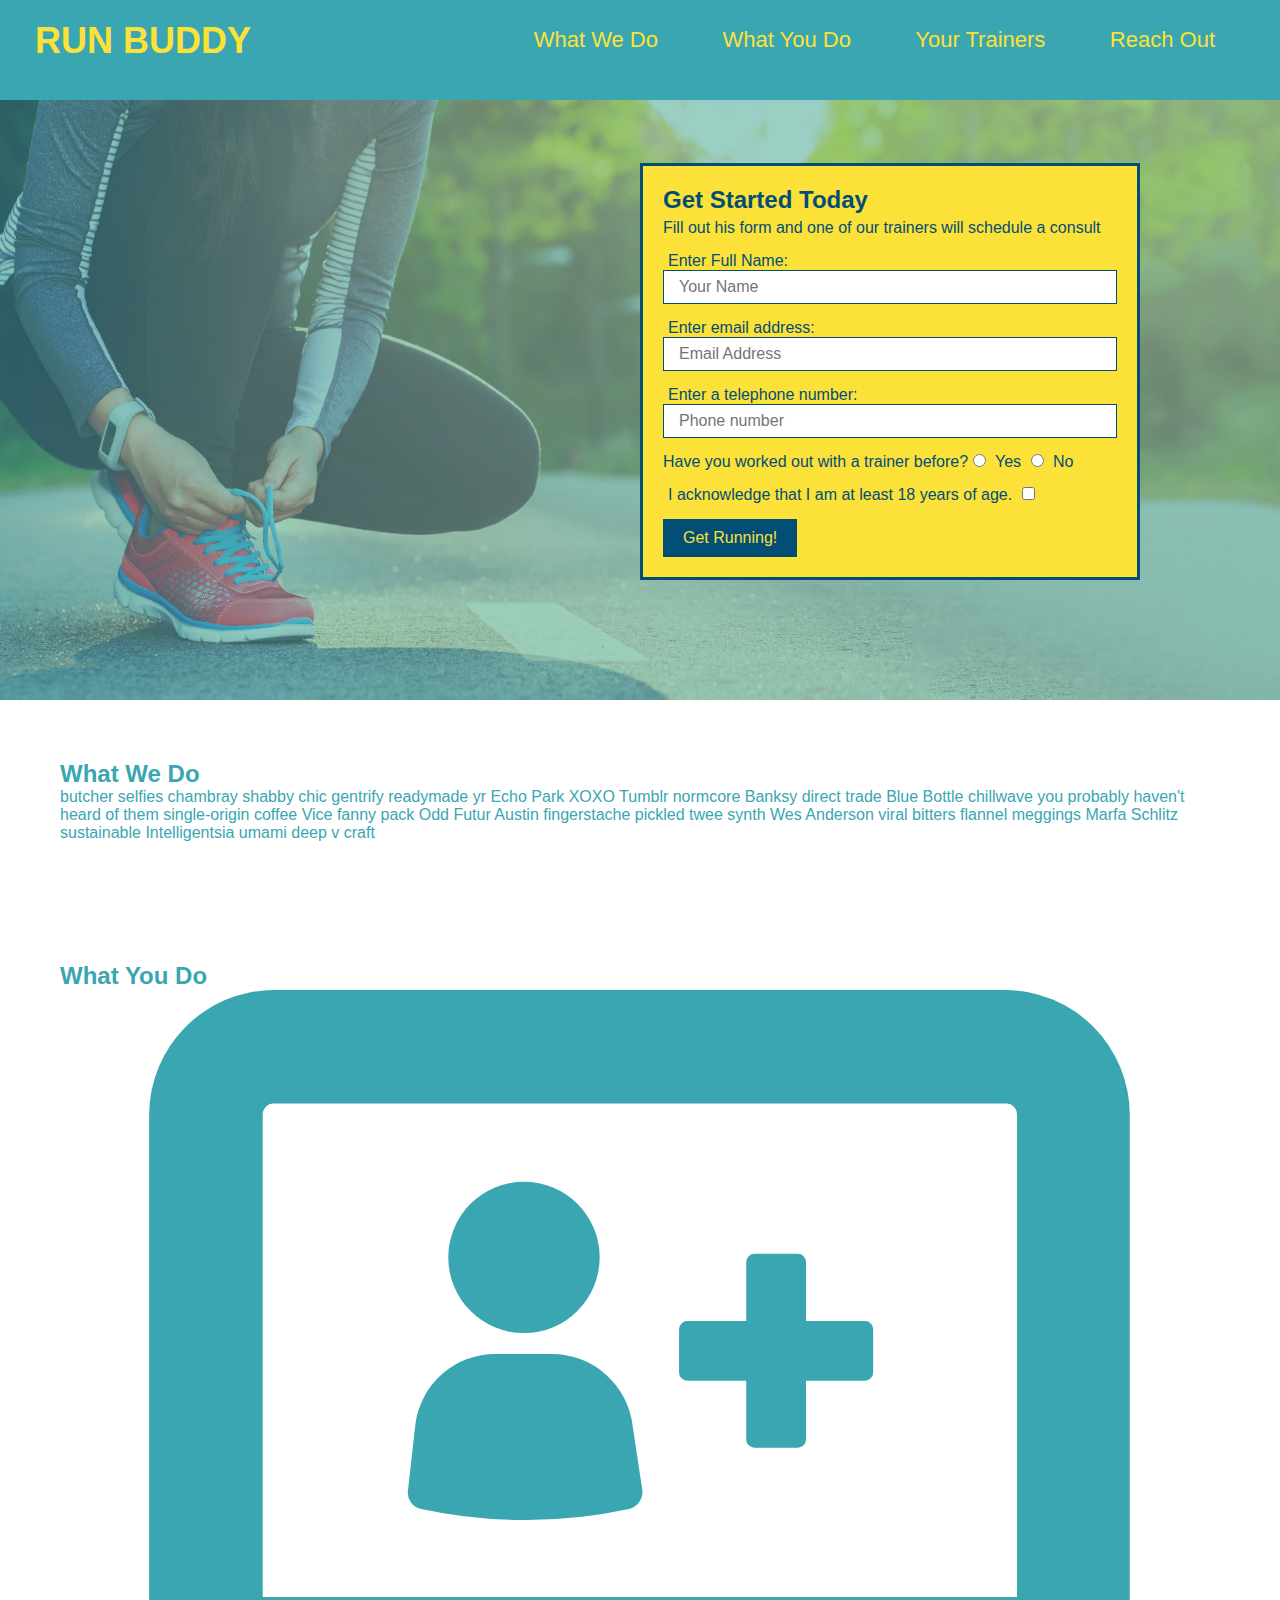
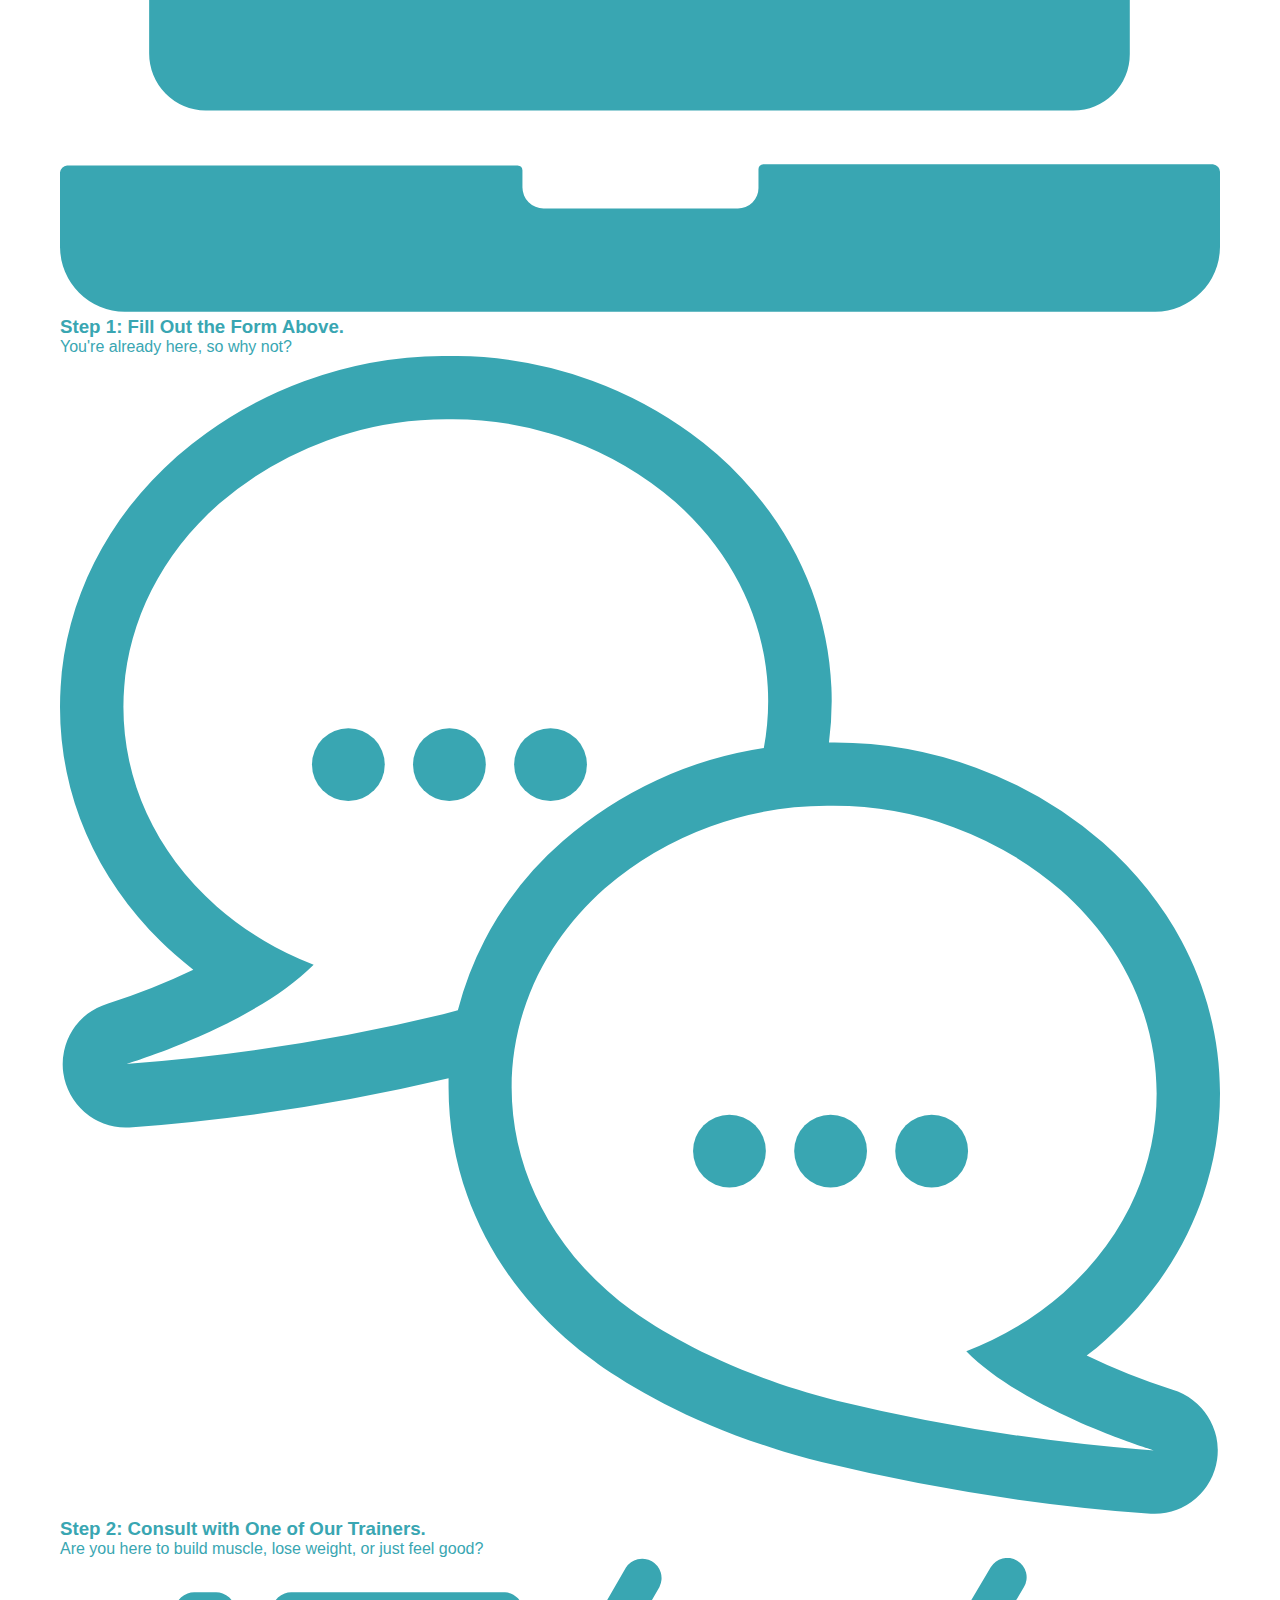
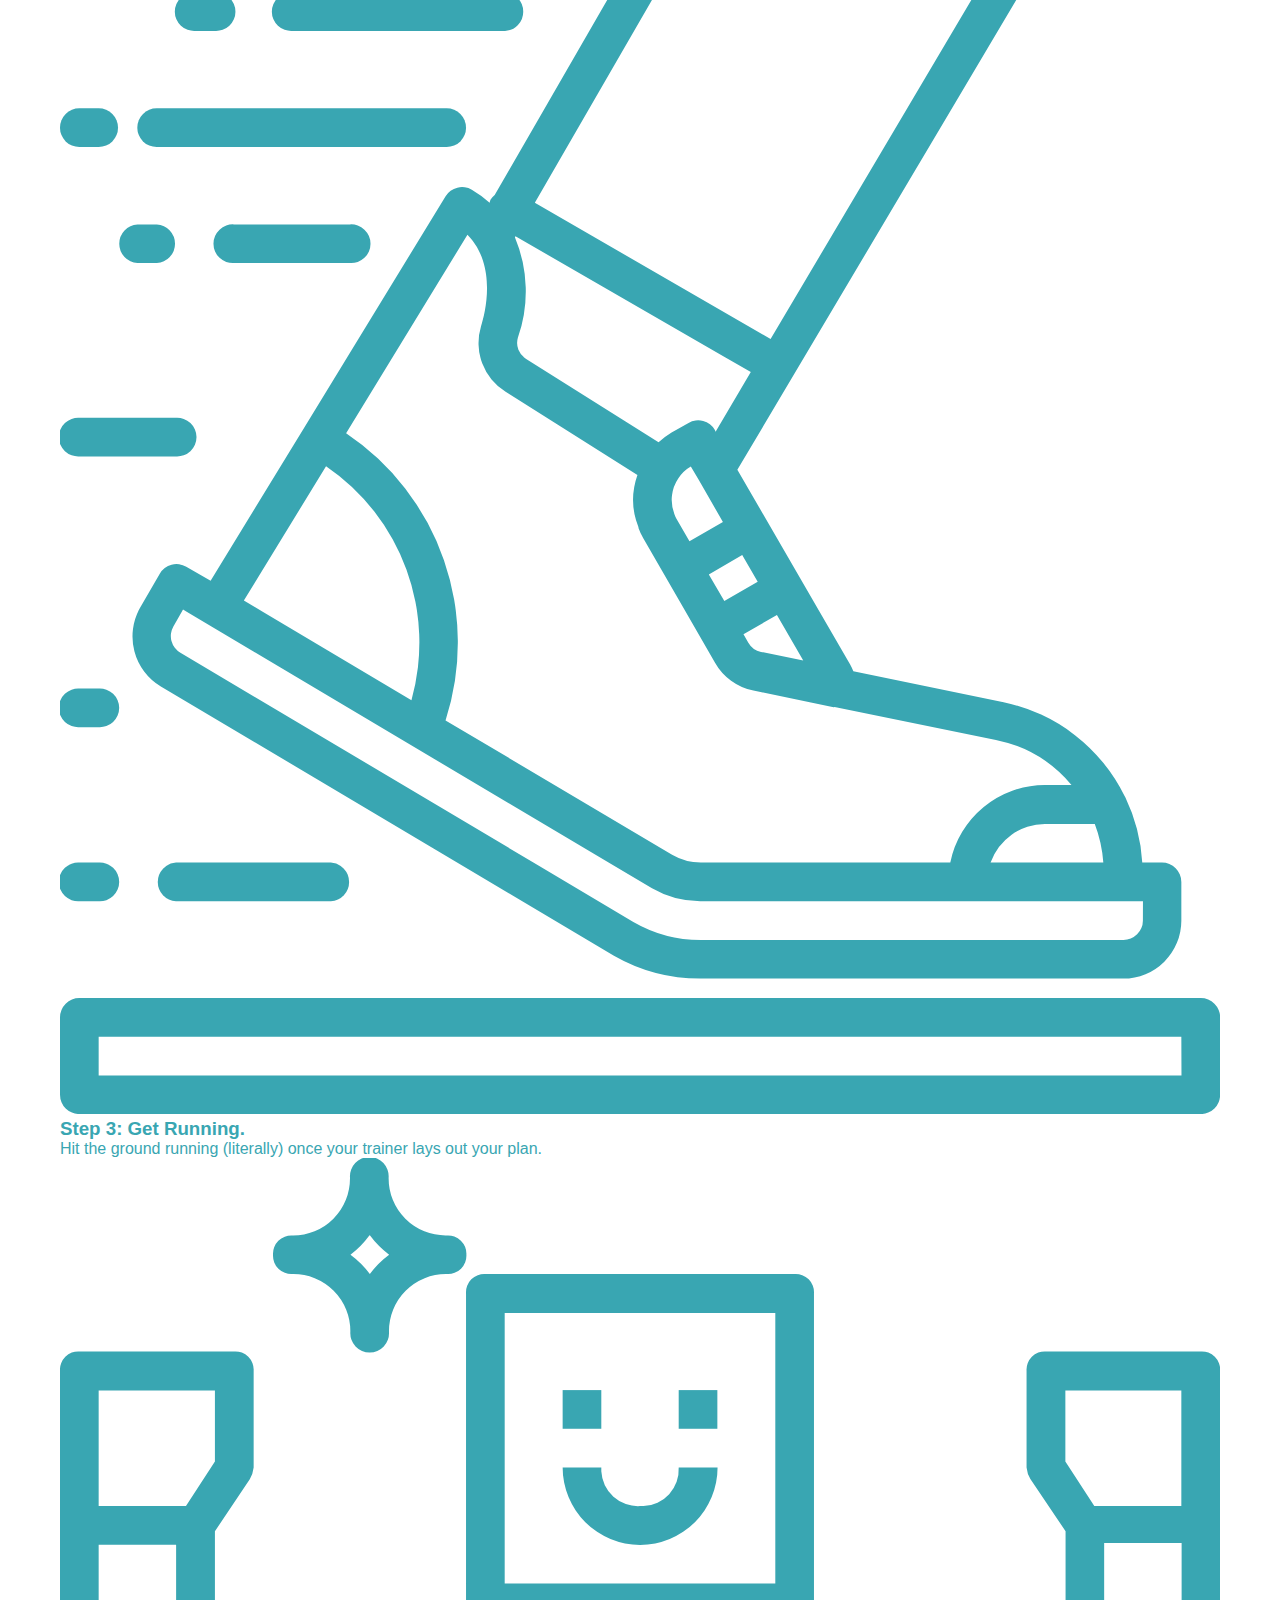
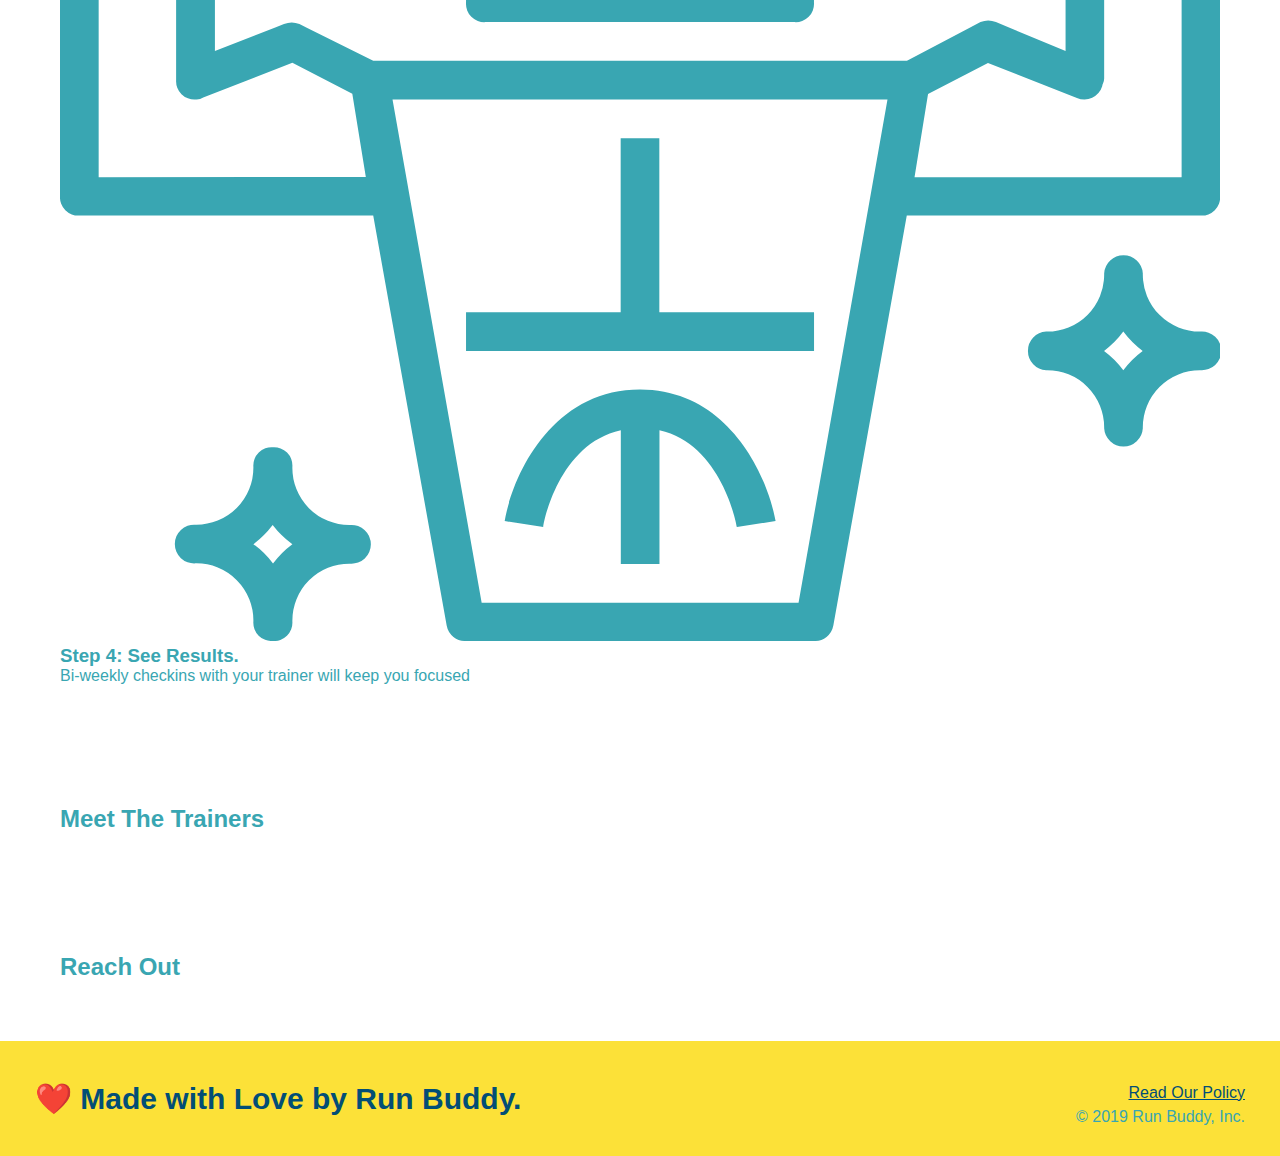
==== index.html @ 5c74bf75 "add what you do icons" ====
<!DOCTYPE html>
<html lang="en">
    <head>
        <link rel="stylesheet" href="./assets1/css/style.css"/>
        <meta charset="UTF-8"/>
        <title>Run Buddy</title>
    </head>
        <!--navigation-->
        <header>
        <h1>RUN BUDDY</h1>

        <nav>
            <!-- Unordered list element -->
        <ul>
                <!-- List item element-->
            <li>
                <!--Anchor element-->
                <a href="#what-we-do">What We Do</a>
            </li>
            
            <li>
                <a href="#what-you-do">What You Do</a>
            </li>
            
            <li>
                <a href="#your-trainers">Your Trainers</a>
            </li>
            
            <li>
                <a href="#reach-out">Reach Out</a>
            </li>
         </ul>   
        </nav>

        What we do what you do do your trainers reach out 
        </header>
        <!--hero/jumbotron-->

        <section class="hero">
            <div class="hero-form">
                <h3>Get Started Today</h3>
                <p>Fill out his form and one of our trainers will schedule a consult</p>
                <!-- Add form Element-->
                <form>
                    <label for="name">Enter Full Name:</label>
                    <input type="text" placeholder="Your Name" name="name" id="name" class= "form-input"/>
                    <label for="email">Enter email address:</label>
                    <input type="email" placeholder="Email Address" name="Email" id="email" class= "form-input" />
                    <label for="phone"> Enter a telephone number:</label>
                    <input type="tel" placeholder="Phone number" name="phone" id="phone" class= "form-input" />
                    <p>
                        Have you worked out with a trainer before?
                        <input type="radio" name="trainer-confirm" id="trainer-yes" />
                        <label for="trainer-yes">Yes</label>
                        <input type="radio" name="trainer-confirm" id="trainer-no" />
                        <label for="trainer-no">No</label>
                    </p>
                    <p>
                        <label for="checkbox" >
                            I acknowledge that I am at least 18 years of age.
                        </label>
                        <input type="checkbox" name="age-confirm" id="checkbox" />
                    </p>
                    <button type="submit">
                        Get Running!
                    </button>
                </form>
            </div>
        </section>
        <!-- end hero -->
        
        <!--"what we do" section-->
        <section id="what-we-do">
            <h2>What We Do</h2>
            <p>
                butcher selfies chambray shabby chic gentrify readymade yr Echo Park XOXO Tumblr normcore Banksy direct trade Blue Bottle chillwave you probably haven't heard of them single-origin coffee Vice fanny pack Odd Futur Austin fingerstache pickled twee synth Wes Anderson viral bitters flannel meggings Marfa Schlitz sustainable Intelligentsia umami deep v craft
            </p>
        </section>

        <!--"what you do" section-->
        <section id="what-you-do">
            <h2>What You Do</h2>

            <div>
                <!-- insert this img element-->
                <img src="./assets1/images/step-1.svg" alt="" />
                <h3>Step 1: Fill Out the Form Above.</h3>
                <p>You're already here, so why not?</p>
            </div>

            <div>
                <img src="./assets1/images/step-2.svg" alt=""/>
                <h3>Step 2: Consult with One of Our Trainers.</h3>
                <p>Are you here to build muscle, lose weight, or just feel good?</p>
            </div>

            <div>
                <img src="./assets1/images/step-3.svg" alt=""/>
                <h3>Step 3: Get Running.</h3>
                <p>Hit the ground running (literally) once your trainer lays out your plan.</p>
            </div>

            <div>
                <img src="./assets1/images/step-4.svg" alt=""/>
                <h3>Step 4: See Results.</h3>
                <p>Bi-weekly checkins with your trainer will keep you focused</p>
            </div>
        </section>

        <!--"meet the trainers" section-->
        <section id="meet-the-trainers">
            <h2>Meet The Trainers</h2>
        </section>

        <!--"reach out" section-->
        <section id="reach-out">
            <h2>Reach Out</h2>
        </section>
        
     <footer>
        <h2> ❤️ Made with Love by Run Buddy.</h2>
        <div>
            <a href="#">Read Our Policy</a><br />
            &copy; 2019 Run Buddy, Inc.
        </div>
    </footer>
</html>
---- assets1/css/style.css ----
* {
    margin: 0;
    padding: 0;
    box-sizing: border-box;
}


body {
    color: #39a6b2;
    font-family: Helvetica, arial, sans-serif;
}
header {
    padding: 20px 35px;
    background-color: #39a6b2;
}
header h1 {
    font-weight: bold;
    font-size: 36px;
    color: #fce138;
    margin: 0;
    display: inline;
}

header a { 
    text-decoration: none;
    color: #fce138;
}

header nav {
    float: right;
    margin: 7px 0;
}

header nav ul li {
    display: inline;
}

header nav ul li a {
    margin: 0 30px;
    font-weight: lighter;
    font-size: 22px;
}

footer {
    background: #fce138;
    width: 100%;
    padding: 40px 35px;
}

footer h2 {
    display: inline;
    color: #024e76;
    font-size: 30px;
    margin: 0;
}

footer div {
    float: right;
    line-height: 1.5;
    text-align: right;
}

footer a { 
    color: #024e76;
}

section {
    padding: 60px;
}

/*Hero Style Start*/
.hero {
    background-image: url("../images/hero-bg.jpeg");
    height: 600px;
    background-size: cover;
    background-position: center;
    position: relative;
}
/*Hero Style End*/
.hero-form {
    background-color: #fce138;
    padding: 20px;
    width: 500px;
    color: #024e76;
    border-style: solid;
    border-width: 3px;
    border-color: #024e76;
    border: solid 3px #024e76;
    position: absolute;
    bottom: 120px;
    right: 140px;
}
.hero-form h3 {
    font-size: 24px;
    margin: 0;
}

.hero-form p {
    margin: 5px 0 15px 0;
}

.form-input {
    border: 1px solid #024e76;
    display: block;
    padding: 7px 15px;
    font-size: 16px;
    color: #024e76;
    width: 100%;
    margin-bottom: 15px;
}
.hero-form label {
    margin: 0 5px;
}

.hero button{
    color: #fce138;
    background-color: #024e76;
    border: none;
    padding: 10px 20px;
    font-size: 16px;
}
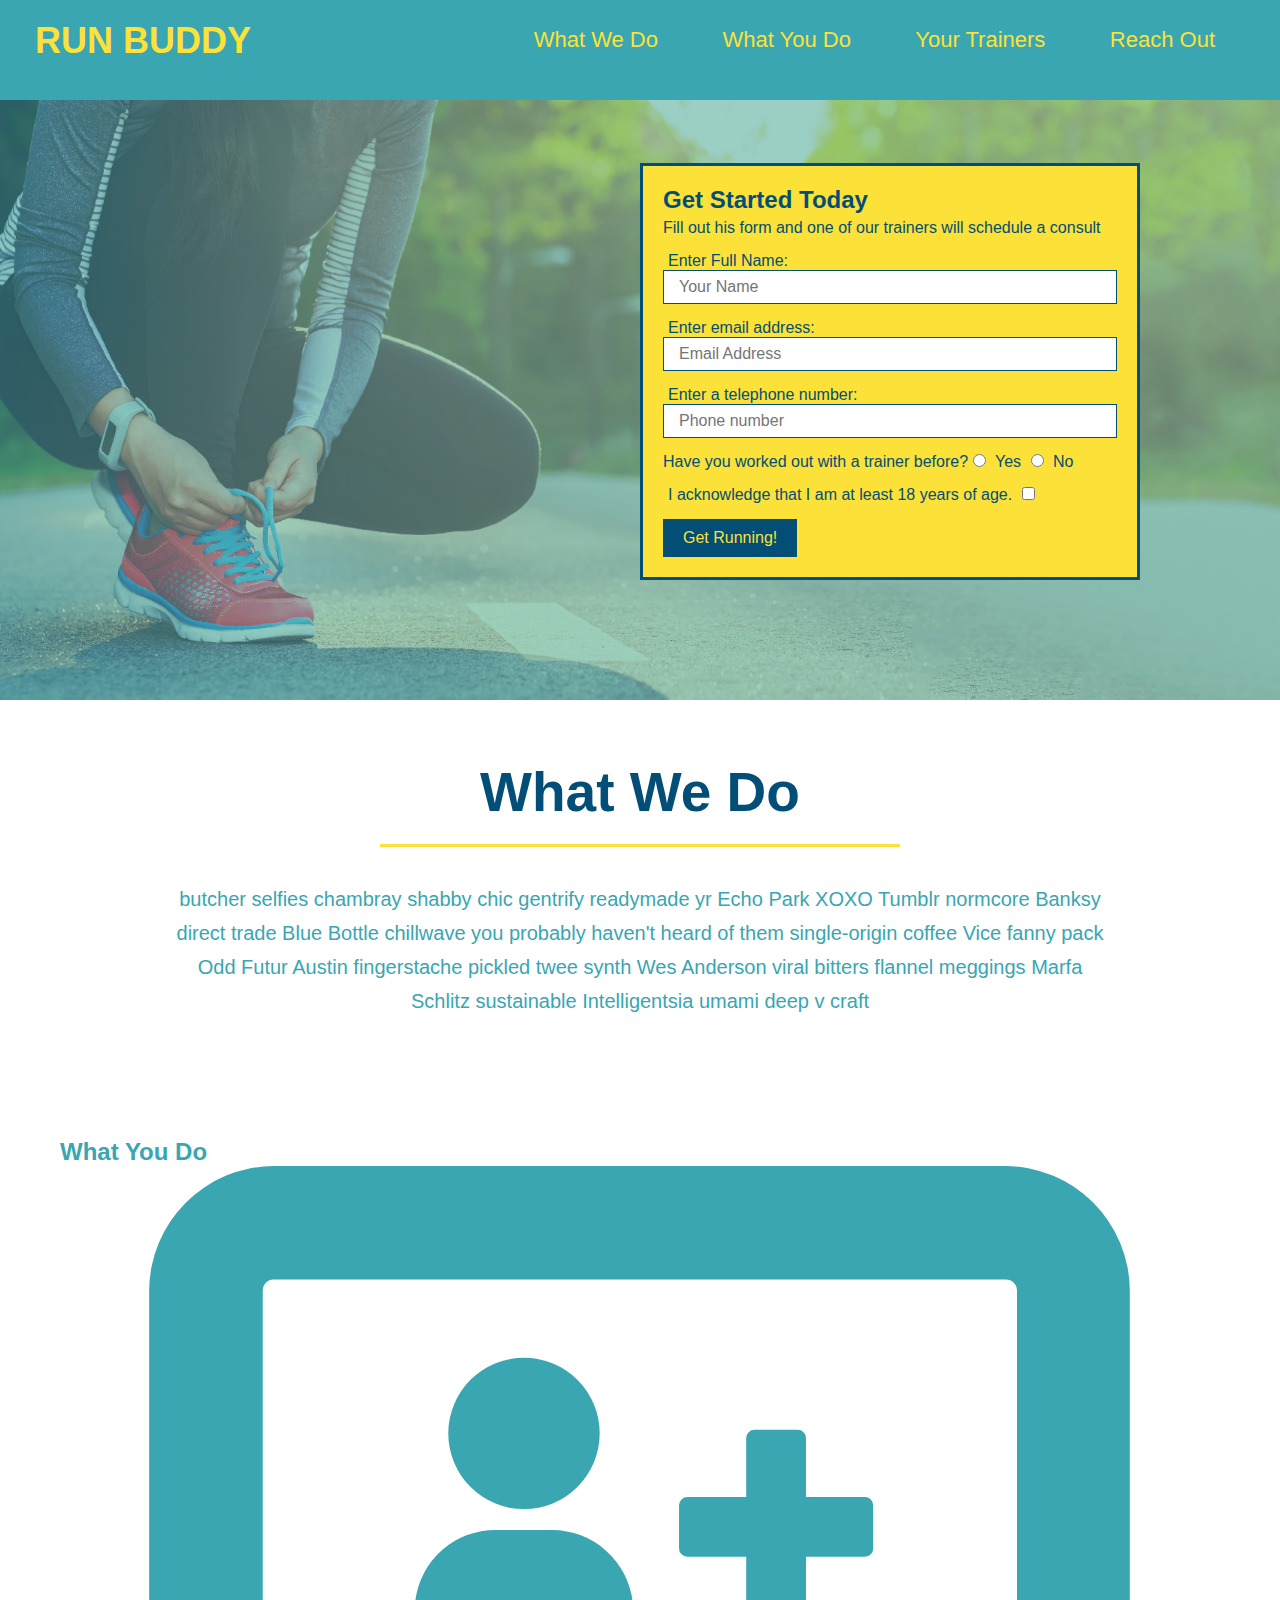
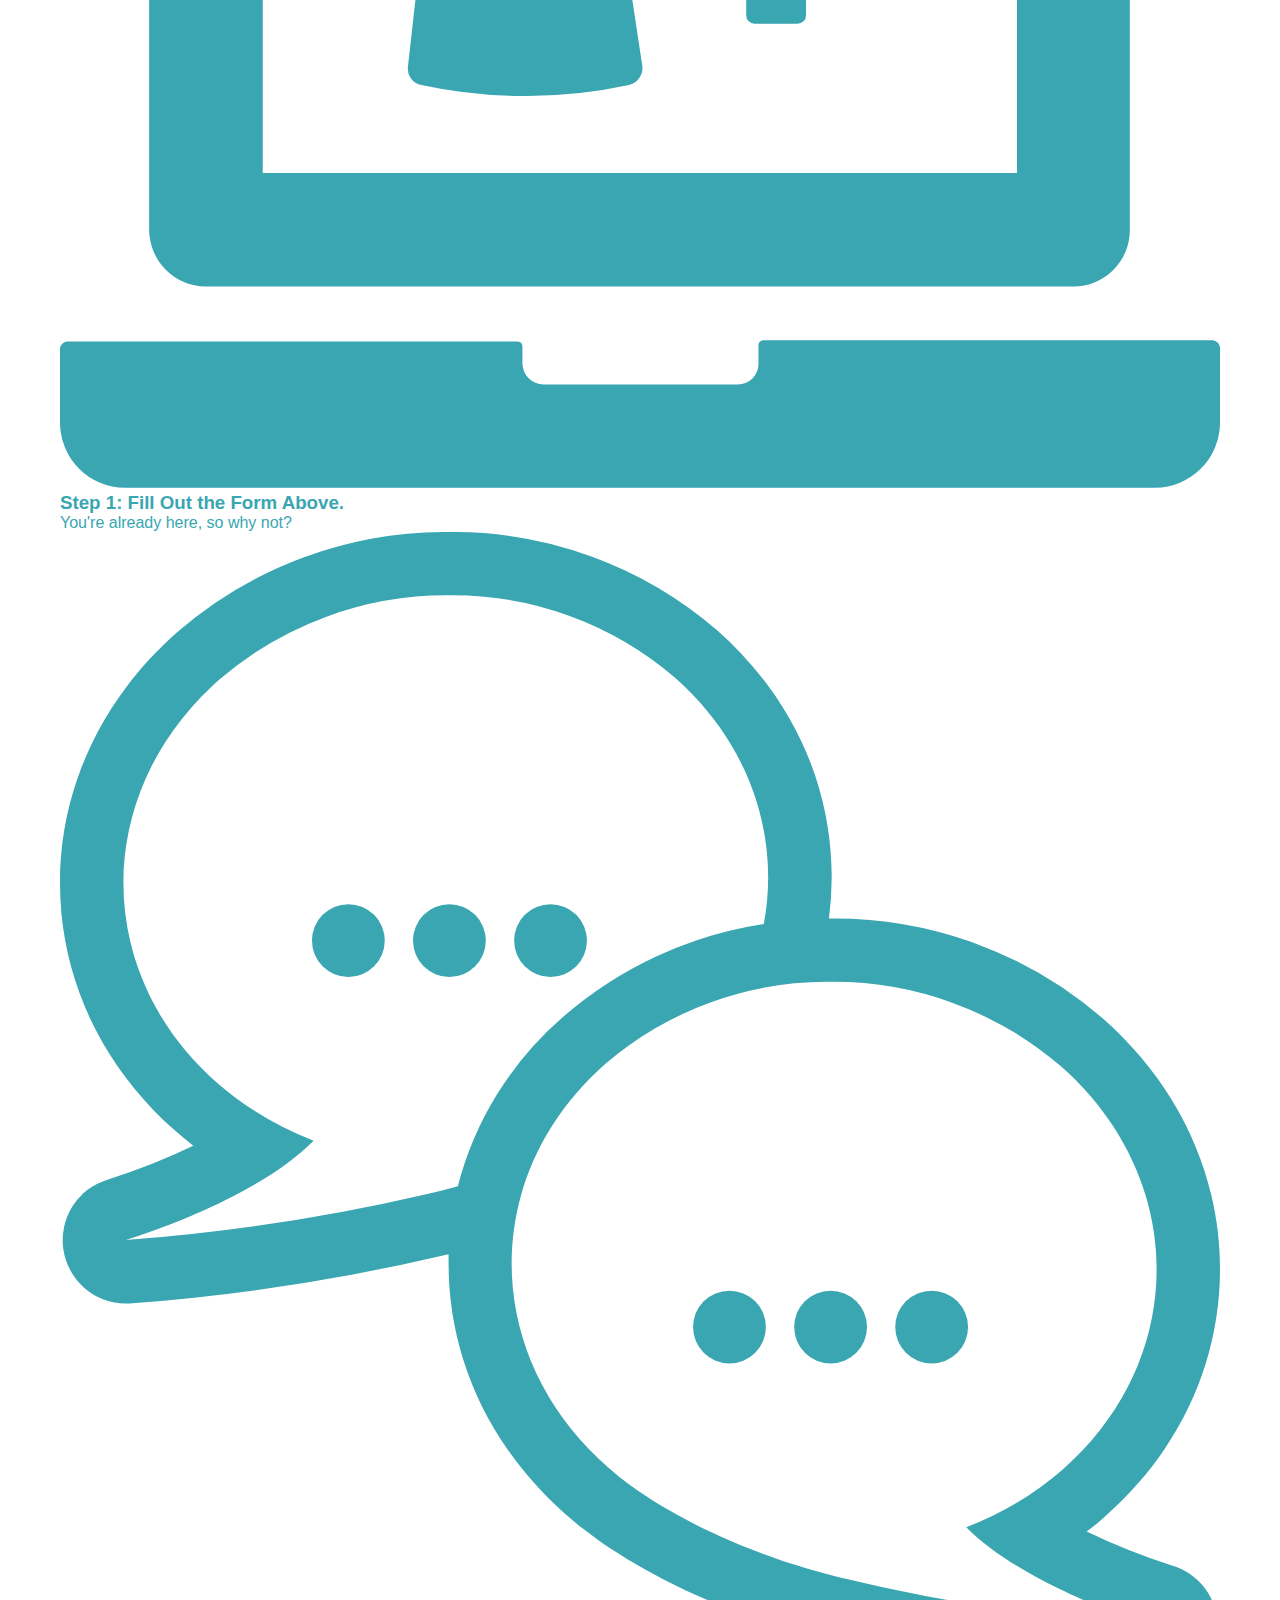
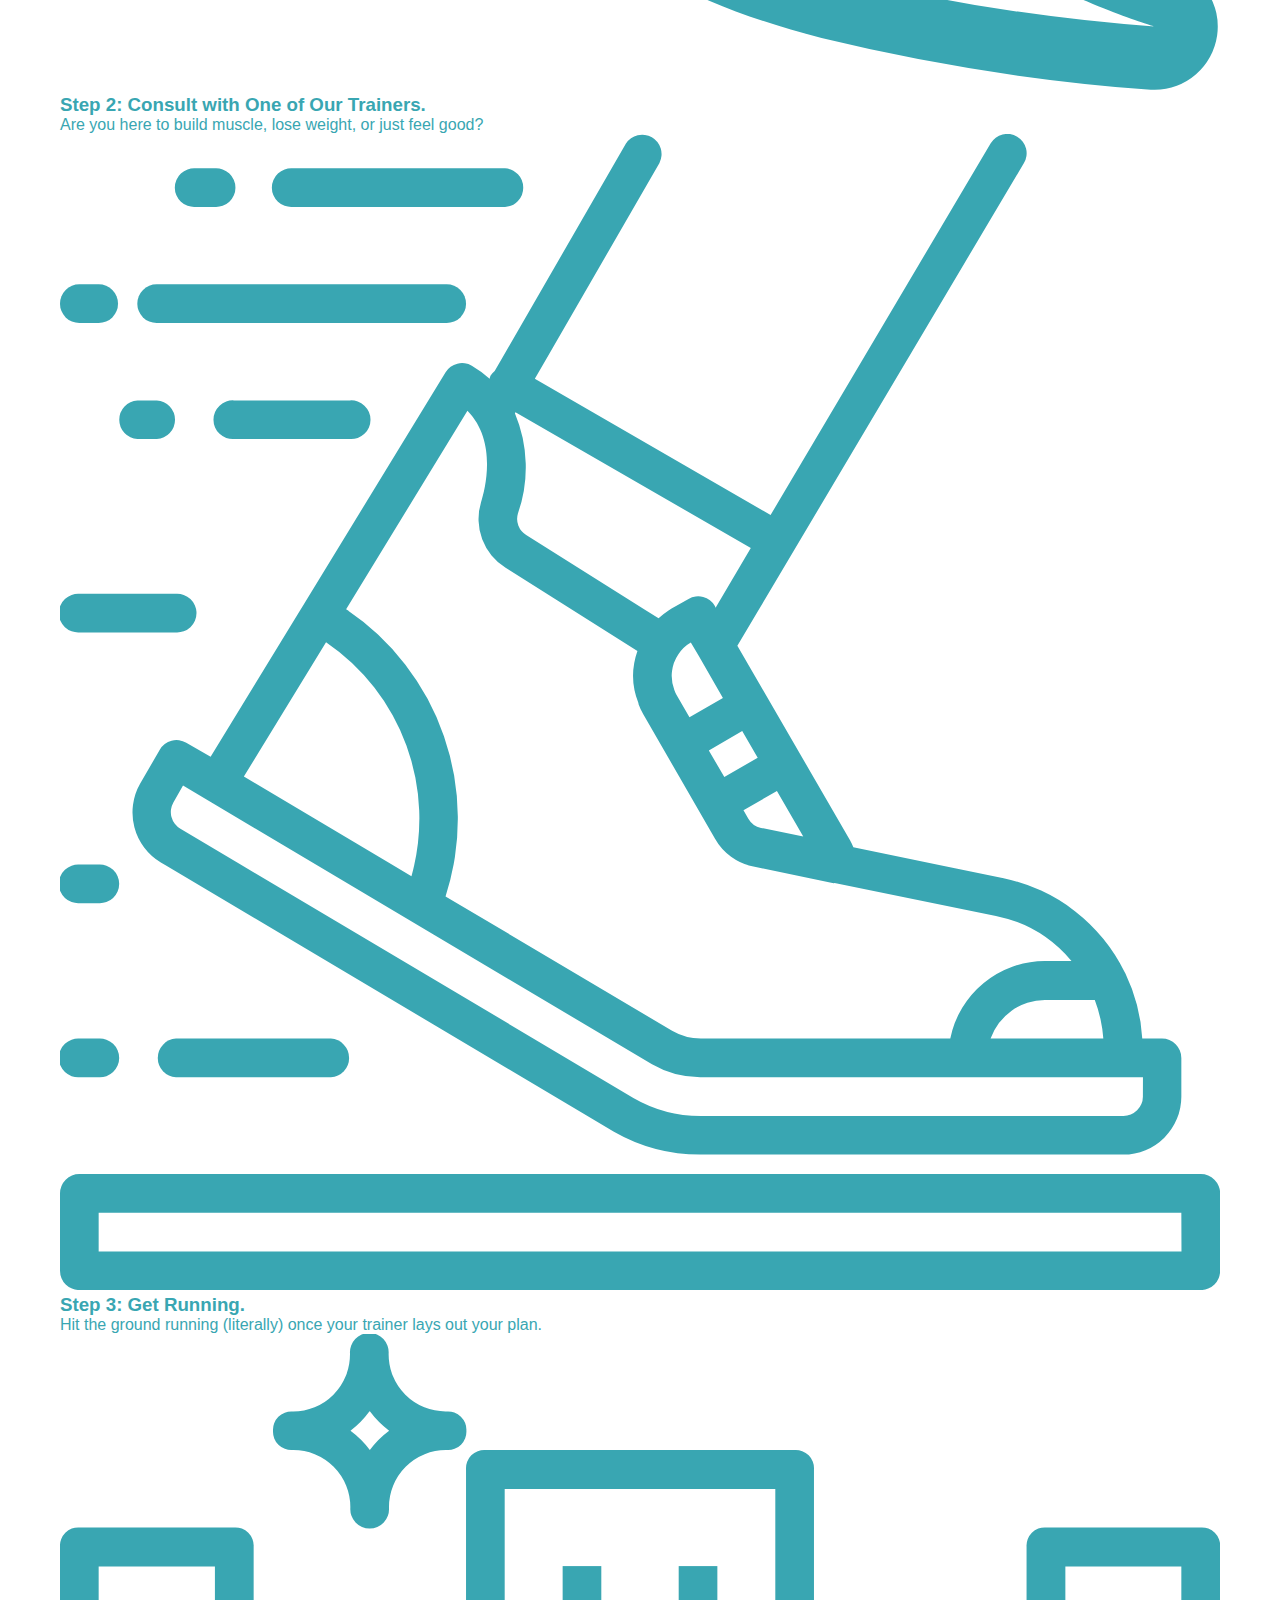
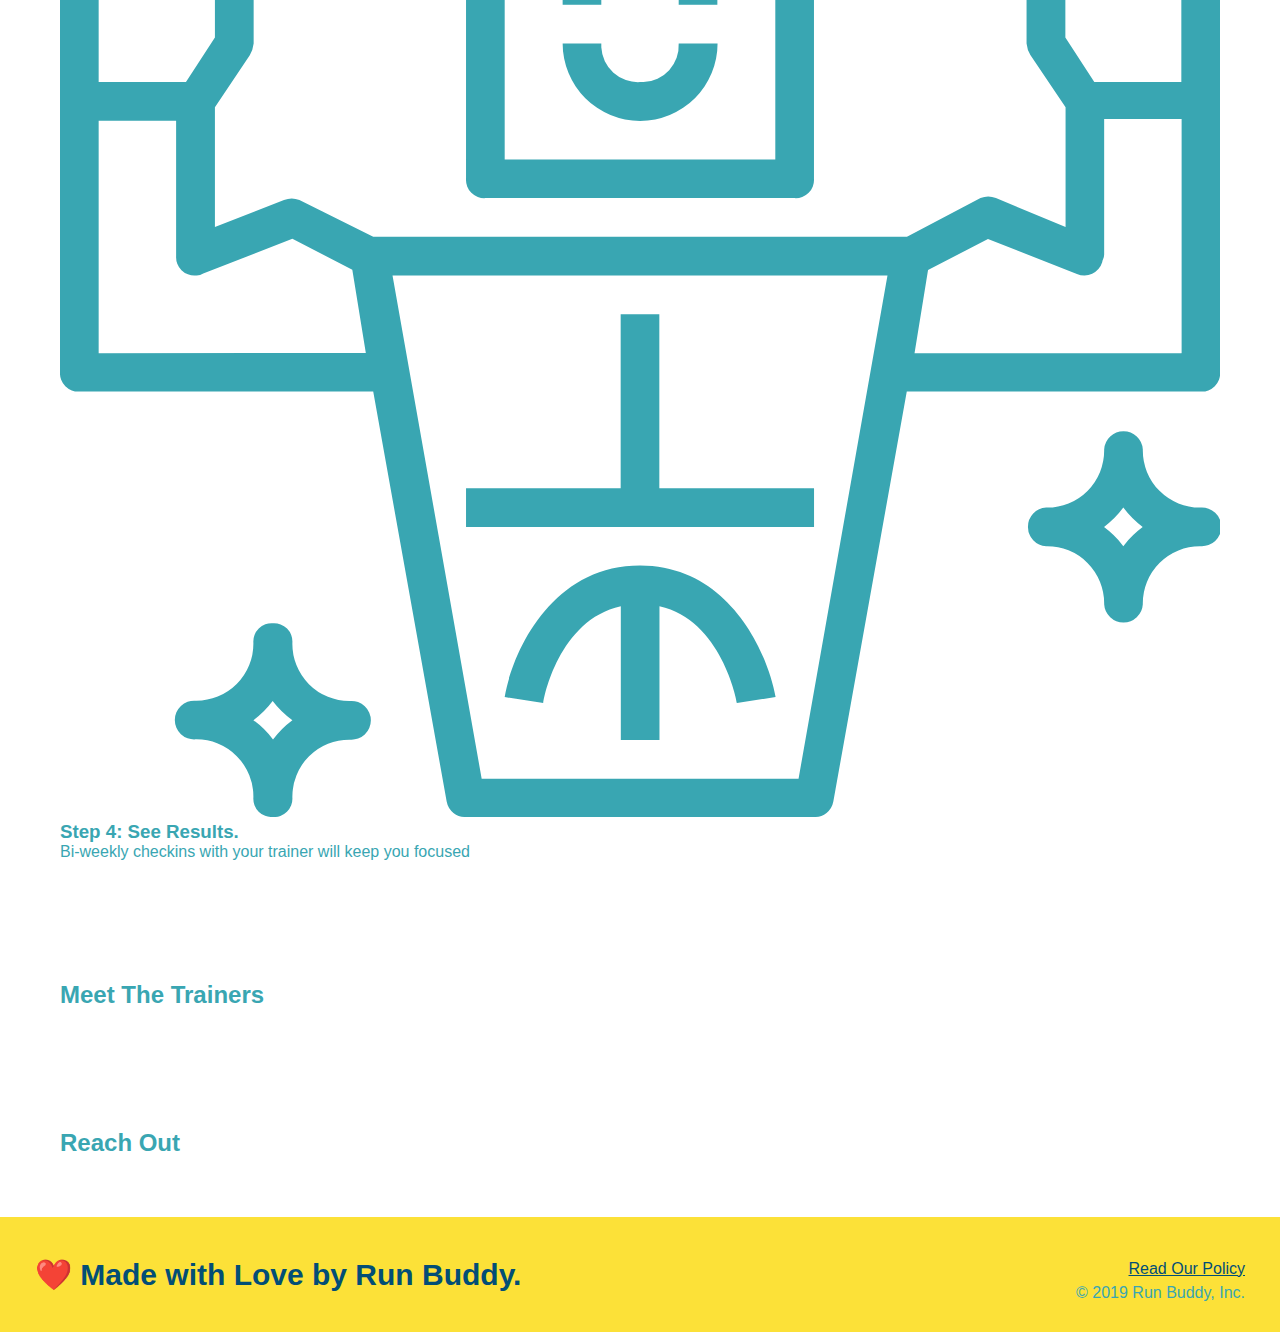
==== commit dc8fd886: "style what we do section" ====
--- a/index.html
+++ b/index.html
@@ -70,7 +70,7 @@
         <!-- end hero -->
         
         <!--"what we do" section-->
-        <section id="what-we-do">
+        <section id="what-we-do" class="intro">
             <h2>What We Do</h2>
             <p>
                 butcher selfies chambray shabby chic gentrify readymade yr Echo Park XOXO Tumblr normcore Banksy direct trade Blue Bottle chillwave you probably haven't heard of them single-origin coffee Vice fanny pack Odd Futur Austin fingerstache pickled twee synth Wes Anderson viral bitters flannel meggings Marfa Schlitz sustainable Intelligentsia umami deep v craft
--- a/assets1/css/style.css
+++ b/assets1/css/style.css
@@ -118,4 +118,24 @@
     border: none;
     padding: 10px 20px;
     font-size: 16px;
+}
+.intro {
+    text-align: center;
+}
+.intro h2 {
+    font-size: 55px;
+    color: #024e76;
+    margin-bottom: 35px;
+    padding: 0 100px 20px 100px;
+    border-bottom: 3px solid;
+    border-color: #fce138;
+    /* add this alongside your other declarations */
+    display: inline-block;
+}
+.intro p {
+    line-height: 1.7;
+    color: #39a6b2;
+    width: 80%;
+    font-size: 20px;
+    margin: 0 auto;
 }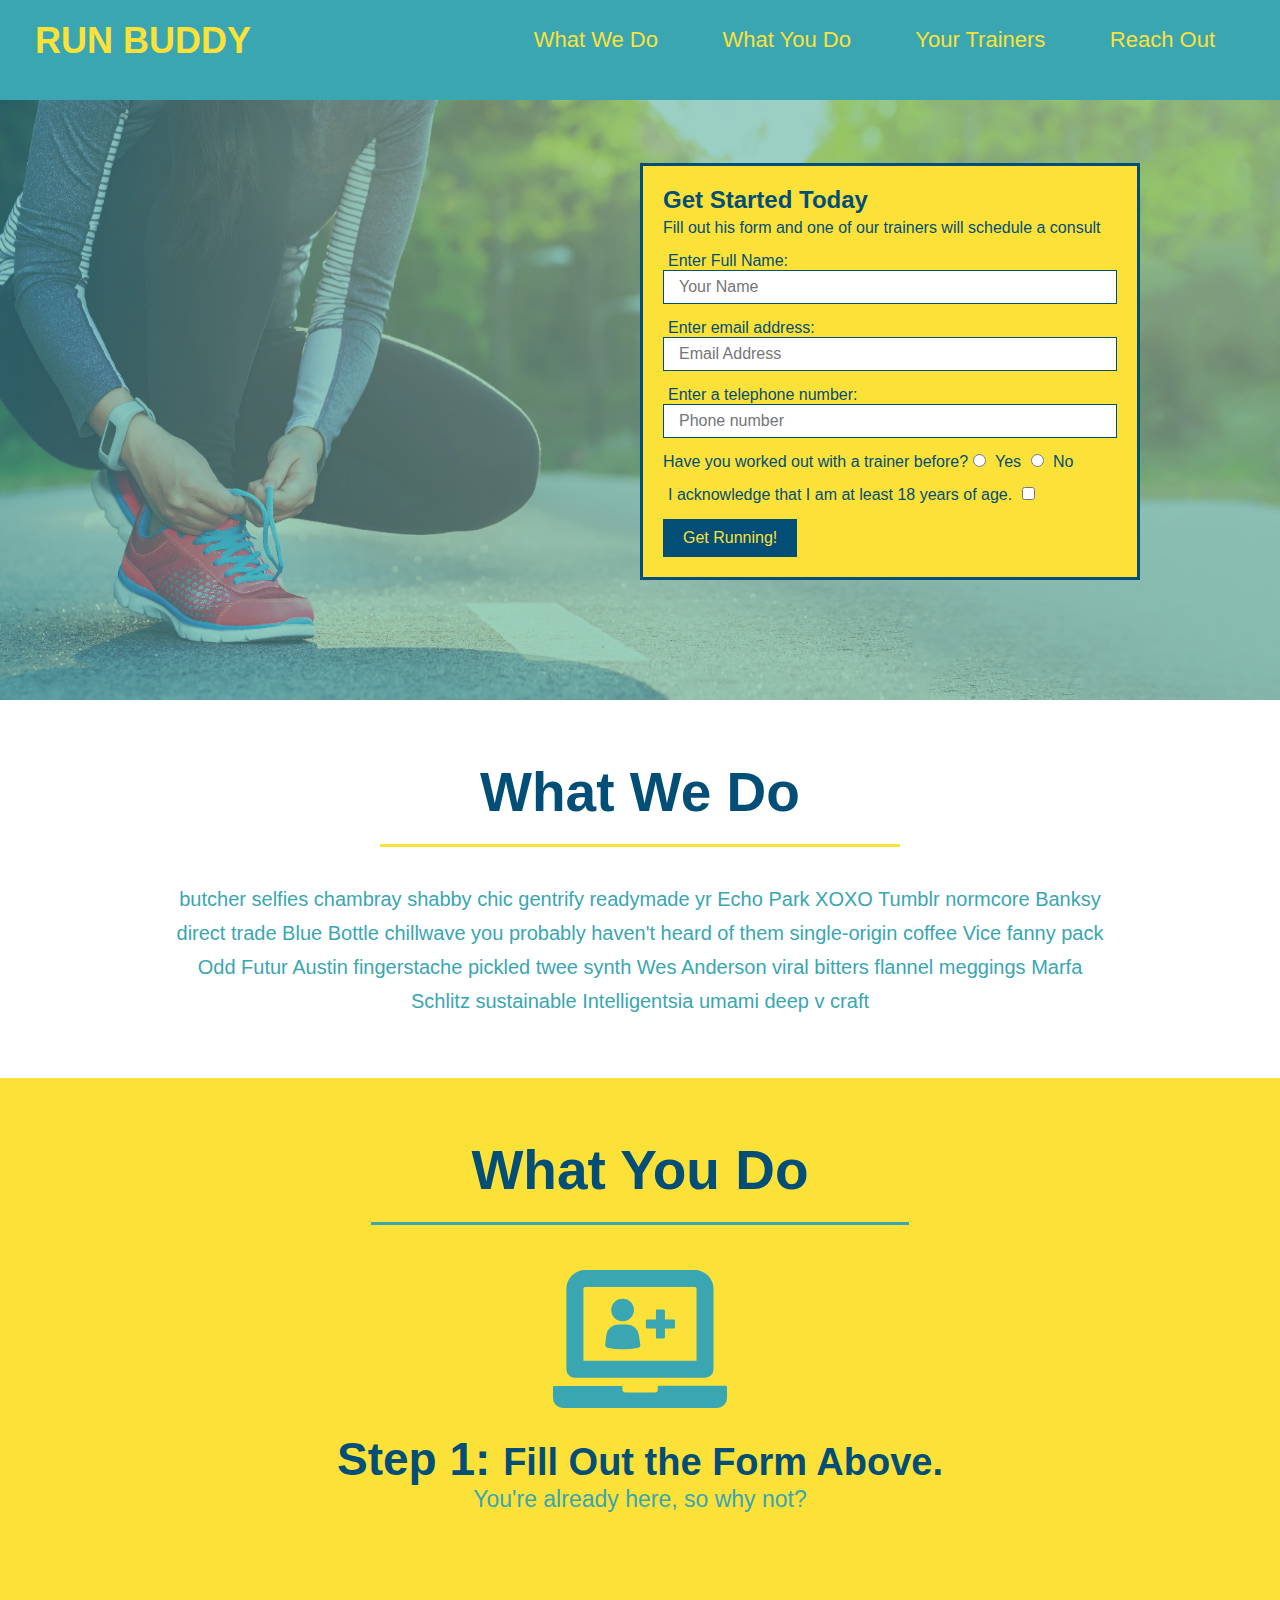
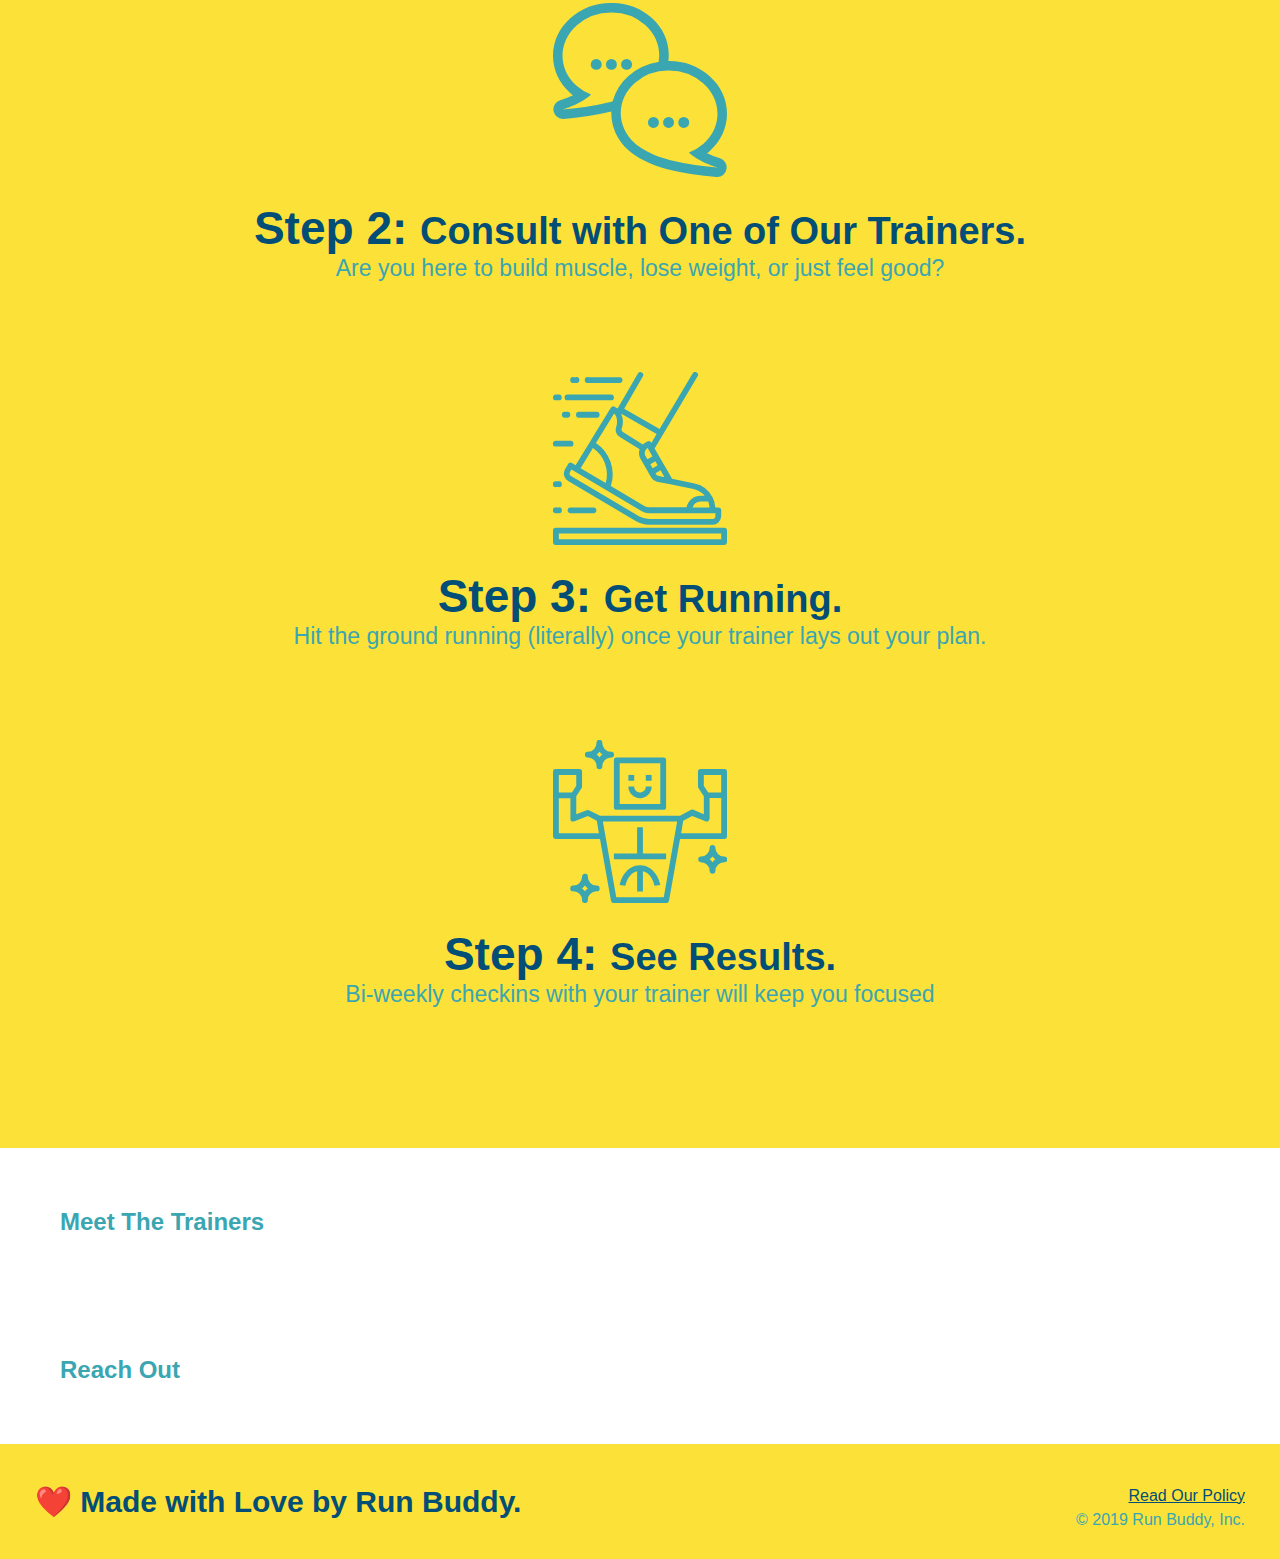
==== commit e41e2d51: "style what you do section" ====
--- a/index.html
+++ b/index.html
@@ -71,38 +71,38 @@
         
         <!--"what we do" section-->
         <section id="what-we-do" class="intro">
-            <h2>What We Do</h2>
+            <h2 class="section-title primary-border">What We Do</h2>
             <p>
                 butcher selfies chambray shabby chic gentrify readymade yr Echo Park XOXO Tumblr normcore Banksy direct trade Blue Bottle chillwave you probably haven't heard of them single-origin coffee Vice fanny pack Odd Futur Austin fingerstache pickled twee synth Wes Anderson viral bitters flannel meggings Marfa Schlitz sustainable Intelligentsia umami deep v craft
             </p>
         </section>
 
         <!--"what you do" section-->
-        <section id="what-you-do">
-            <h2>What You Do</h2>
+        <section id="what-you-do" class="steps">
+            <h2 class="section-title secondary-border">What You Do</h2>
 
             <div>
                 <!-- insert this img element-->
                 <img src="./assets1/images/step-1.svg" alt="" />
-                <h3>Step 1: Fill Out the Form Above.</h3>
+                <h3>Step 1: <span>Fill Out the Form Above.</span> </h3>
                 <p>You're already here, so why not?</p>
             </div>
 
             <div>
                 <img src="./assets1/images/step-2.svg" alt=""/>
-                <h3>Step 2: Consult with One of Our Trainers.</h3>
+                <h3>Step 2: <span>Consult with One of Our Trainers.</span></h3>
                 <p>Are you here to build muscle, lose weight, or just feel good?</p>
             </div>
 
             <div>
                 <img src="./assets1/images/step-3.svg" alt=""/>
-                <h3>Step 3: Get Running.</h3>
+                <h3>Step 3: <span>Get Running.</span></h3>
                 <p>Hit the ground running (literally) once your trainer lays out your plan.</p>
             </div>
 
             <div>
                 <img src="./assets1/images/step-4.svg" alt=""/>
-                <h3>Step 4: See Results.</h3>
+                <h3>Step 4: <span>See Results.</span></h3>
                 <p>Bi-weekly checkins with your trainer will keep you focused</p>
             </div>
         </section>
--- a/assets1/css/style.css
+++ b/assets1/css/style.css
@@ -122,20 +122,49 @@
 .intro {
     text-align: center;
 }
-.intro h2 {
-    font-size: 55px;
-    color: #024e76;
-    margin-bottom: 35px;
-    padding: 0 100px 20px 100px;
-    border-bottom: 3px solid;
-    border-color: #fce138;
-    /* add this alongside your other declarations */
-    display: inline-block;
-}
 .intro p {
     line-height: 1.7;
     color: #39a6b2;
     width: 80%;
     font-size: 20px;
     margin: 0 auto;
+}
+.steps {
+    text-align: center;
+    background: #fce138;
+}
+.steps div{
+    margin-bottom: 80px;
+}
+.steps img {
+    width: 15%;
+    margin: 10px 0;
+}
+.steps h3 {
+    color: #024e76;
+    font-size: 46px;
+    margin-top: 10px;
+}
+.steps p{
+    color: #39a6b2;
+    font-size: 23px;
+}
+.steps span {
+    font-size: 38px;
+}
+.section-title {
+    font-size: 55px;
+    color: #024e76;
+    margin-bottom: 35px;
+    padding: 0 100px 20px 100px;
+    display: inline-block;
+    border-bottom: 3px solid;
+
+}
+
+.primary-border {
+    border-color: #fce138;
+}
+.secondary-border {
+    border-color: #39a6b2;
 }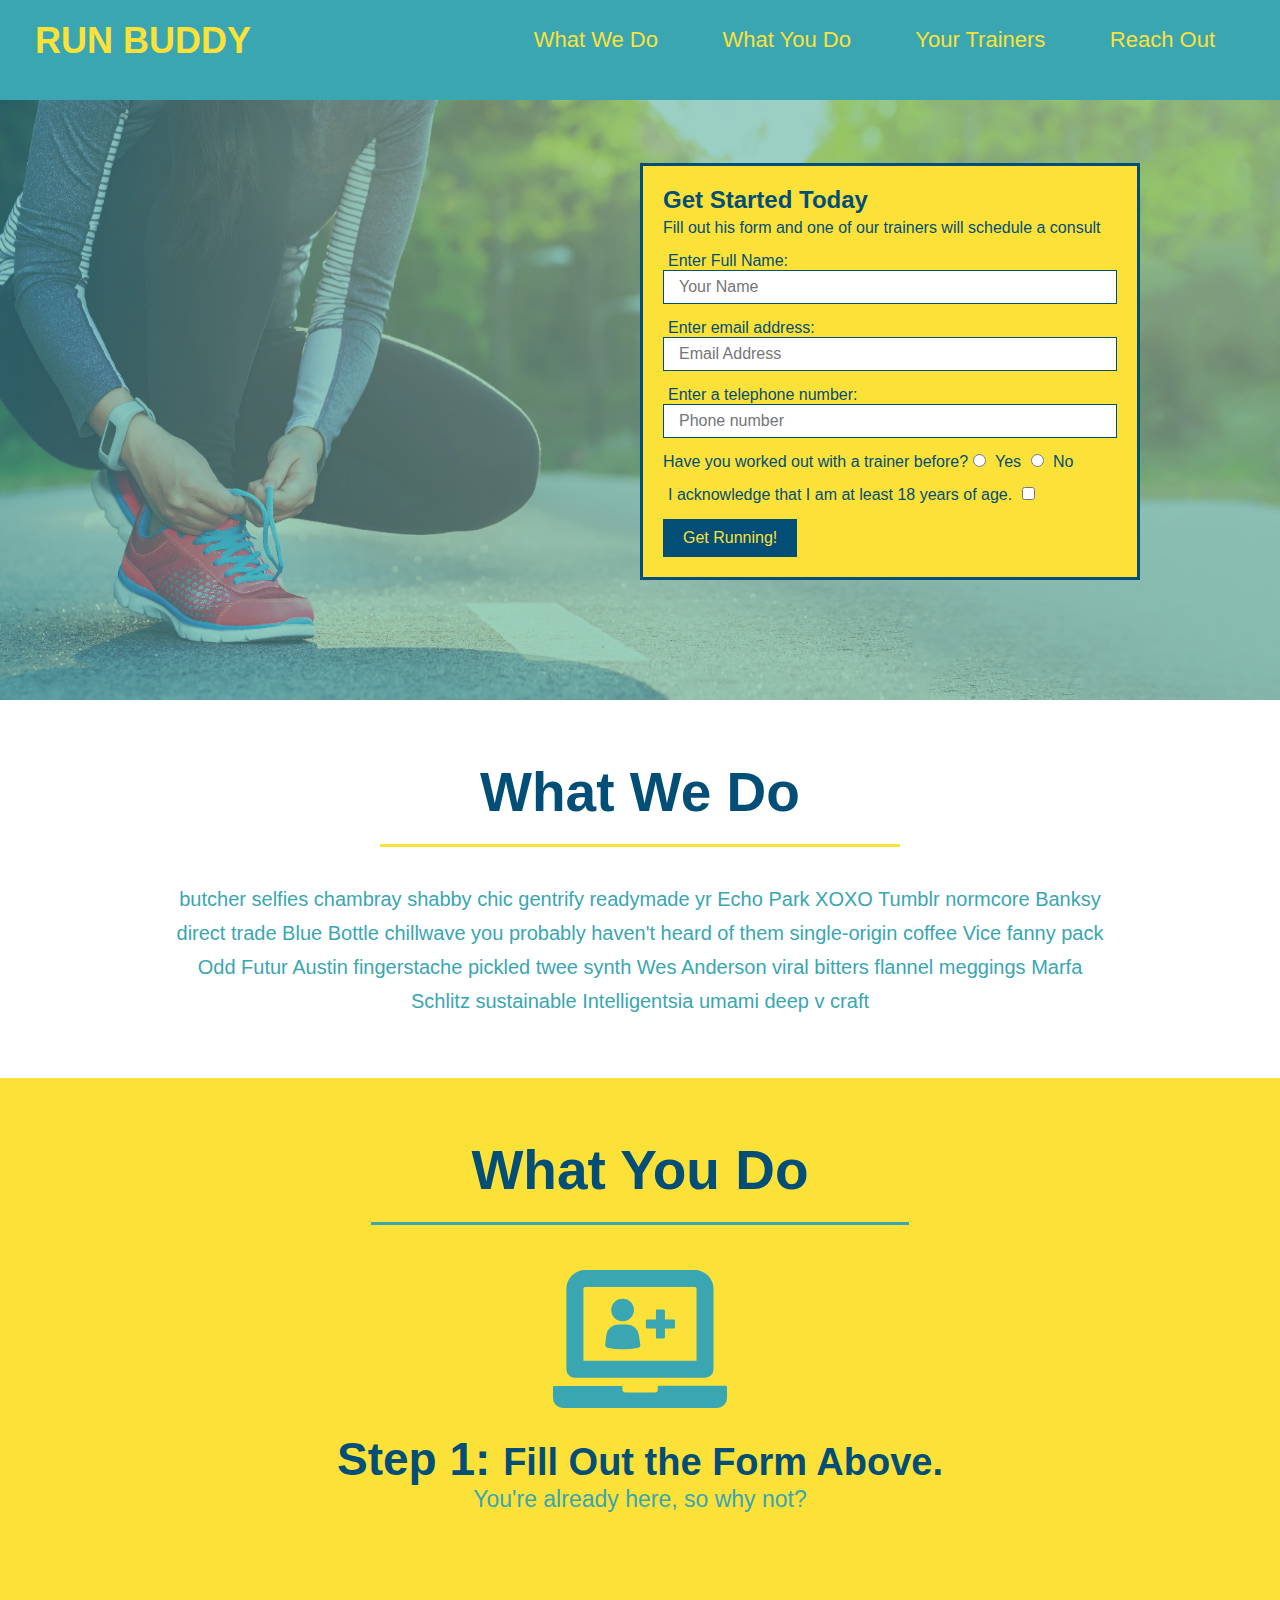
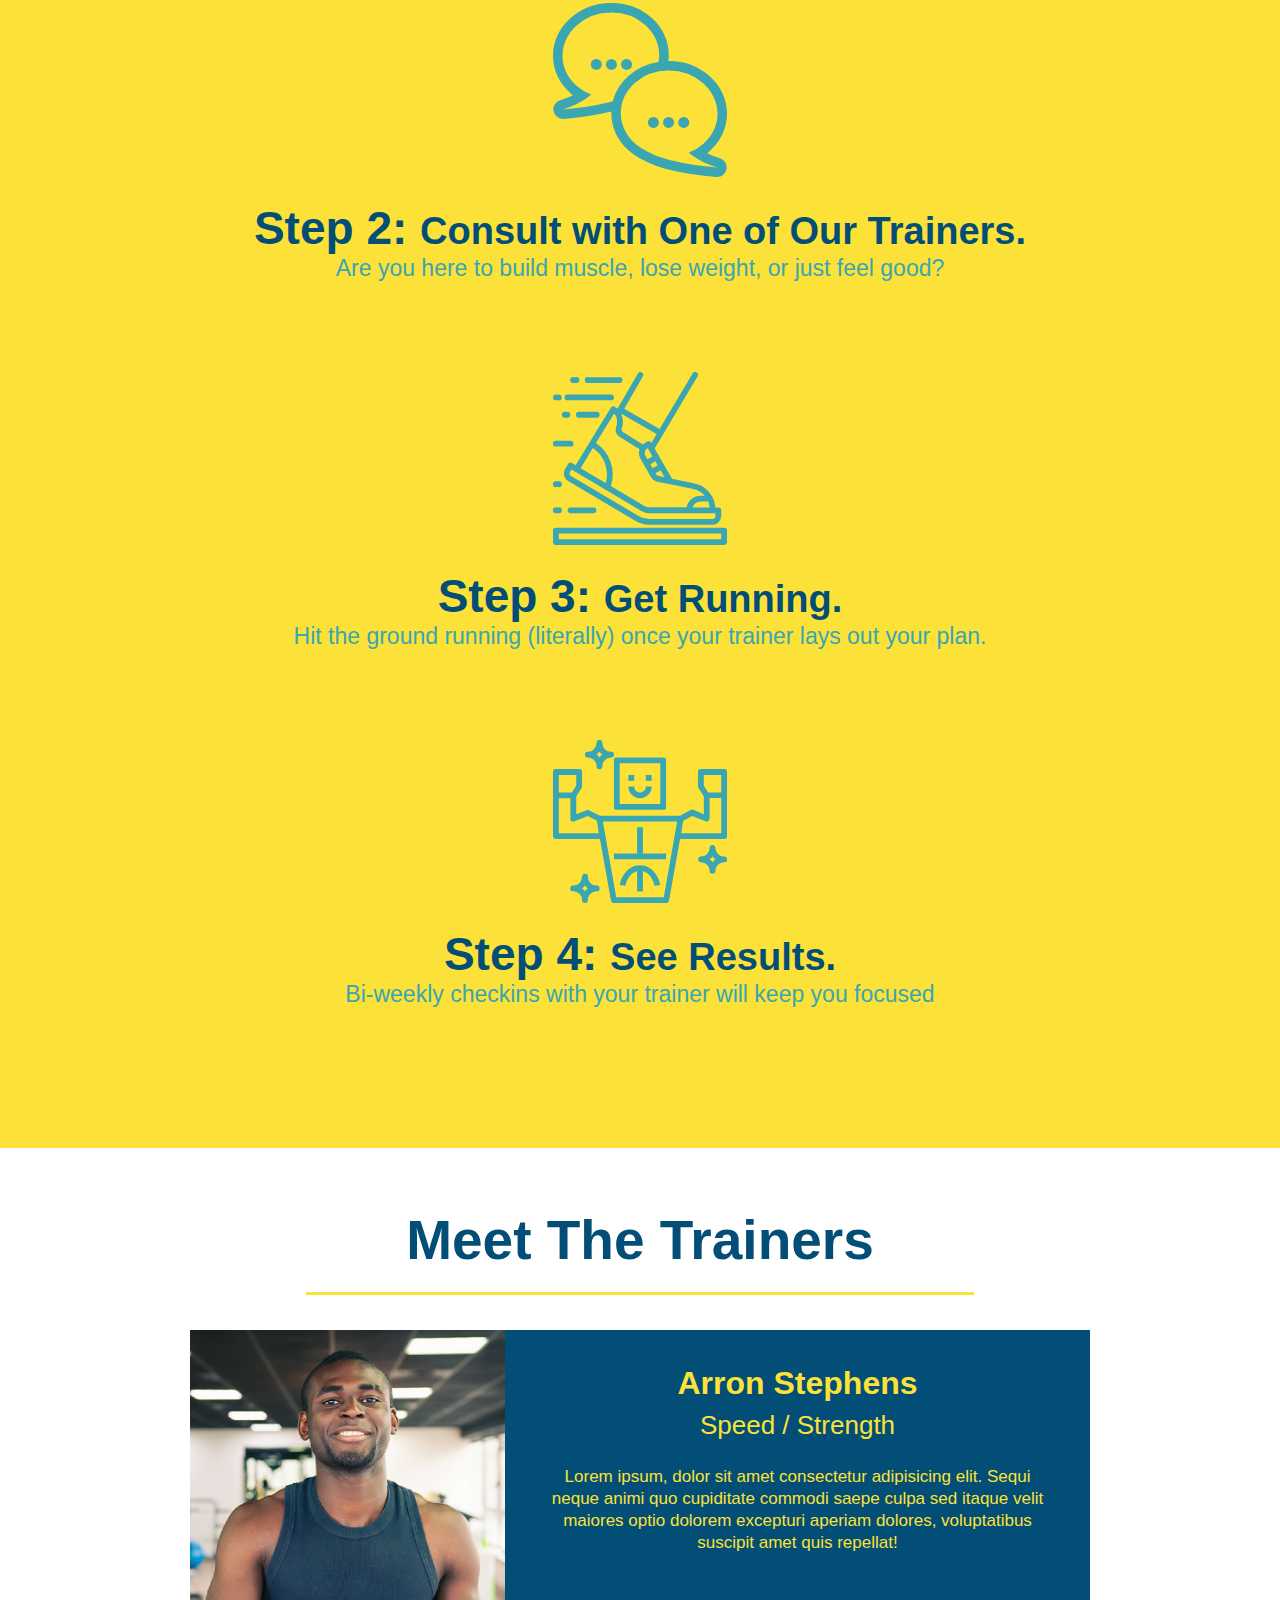
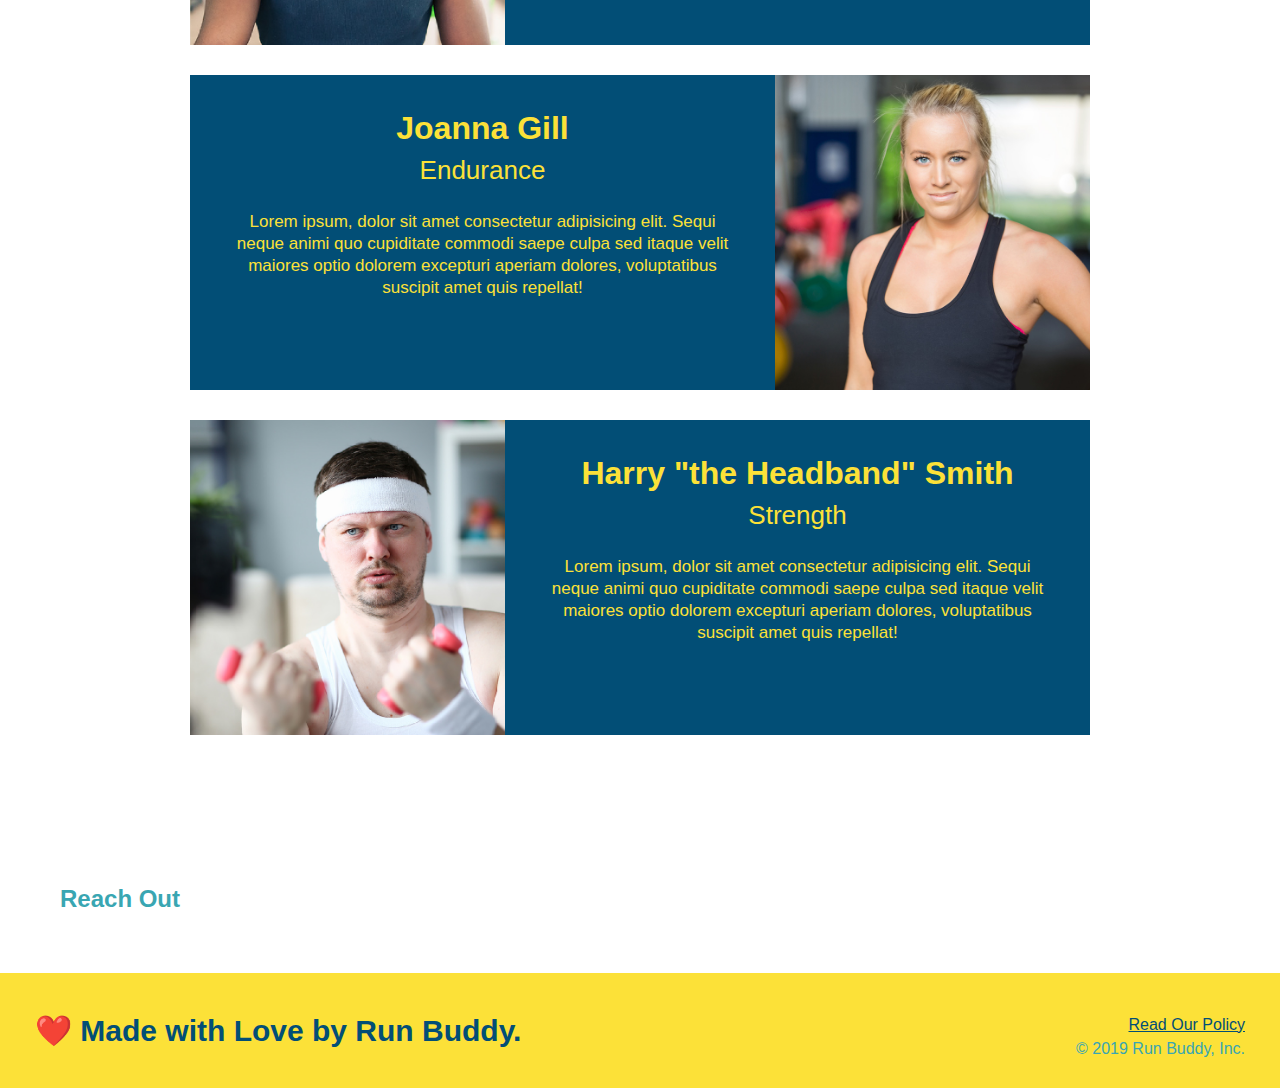
==== commit 6665a866: "meet the trainers section" ====
--- a/index.html
+++ b/index.html
@@ -108,8 +108,45 @@
         </section>
 
         <!--"meet the trainers" section-->
-        <section id="meet-the-trainers">
-            <h2>Meet The Trainers</h2>
+        <section id="your-trainers" class="trainers">
+            <h2 class="section-title primary-border">
+                Meet The Trainers
+            </h2>
+            <article class="trainer">
+                <img src="./assets1/images/trainer-1.jpg" alt=" Arron Stephens in his workout clothes, ready to pump iron" />
+                <div class="trainer-bio tex-left">
+                    <h3>Arron Stephens</h3>
+                    <h4>Speed / Strength</h4>
+                    <p>
+                        Lorem ipsum, dolor sit amet consectetur adipisicing elit. Sequi neque animi quo cupiditate commodi saepe culpa sed
+                        itaque velit maiores optio dolorem excepturi aperiam dolores, voluptatibus suscipit amet quis repellat!
+                    </p>
+                </div>
+            </article>
+            <!-- second trainer bio-->
+            <article class="trainer">
+                <div class="trainer-bio text right">
+                    <h3>Joanna Gill</h3>
+                    <h4>Endurance</h4>
+                    <p>
+                        Lorem ipsum, dolor sit amet consectetur adipisicing elit. Sequi neque animi quo cupiditate commodi saepe culpa sed
+                        itaque velit maiores optio dolorem excepturi aperiam dolores, voluptatibus suscipit amet quis repellat! 
+                    </p>
+                </div>
+                <img src="./assets1/images/trainer-2.jpg" alt="Joanna Gill cooling off after a workout" />
+            </article>
+            <!-- thrid trainer bio-->
+            <article class="trainer">
+                <img src="./assets1/images/trainer-3.jpg" alt="Harry Smith wearing a headband and lifting comically small pink weights" />
+                <div class="trainer-bio text left">
+                    <h3>Harry "the Headband" Smith</h3>
+                    <h4>Strength</h4>
+                    <p>
+                        Lorem ipsum, dolor sit amet consectetur adipisicing elit. Sequi neque animi quo cupiditate commodi saepe culpa sed
+                        itaque velit maiores optio dolorem excepturi aperiam dolores, voluptatibus suscipit amet quis repellat!
+                    </p>
+                </div>
+            </article>
         </section>
 
         <!--"reach out" section-->
--- a/assets1/css/style.css
+++ b/assets1/css/style.css
@@ -167,4 +167,51 @@
 }
 .secondary-border {
     border-color: #39a6b2;
-}+}
+.trainers {
+    text-align: center;
+}
+.trainer {
+    width: 900px;
+    margin: 0 auto 30px auto;
+    background: #024e76;
+    color: #fce138;
+    overflow: auto;
+}
+.trainer img {
+    width:35%;
+    float: left;
+}
+.trainer-bio {
+    padding: 35px;
+    float: left;
+    width: 65%;
+}
+.trainer-bio h3 {
+    font-size: 32px;
+    margin-bottom: 8px;
+}
+.trainer-bio h4 {
+    font-weight: lighter;
+    font-size: 26px;
+    margin-bottom: 25px;
+}
+.trainer-bio p {
+    font-size: 17px;
+    line-height: 1.3;
+}
+.trainer p {
+    float: right;
+}
+.trainer-2 img {
+    float: right;
+}
+.trainer-2 p{
+    float: left;
+}
+.text-left {
+    text-align: left;
+}
+.text-right {
+    text-align: right;
+}
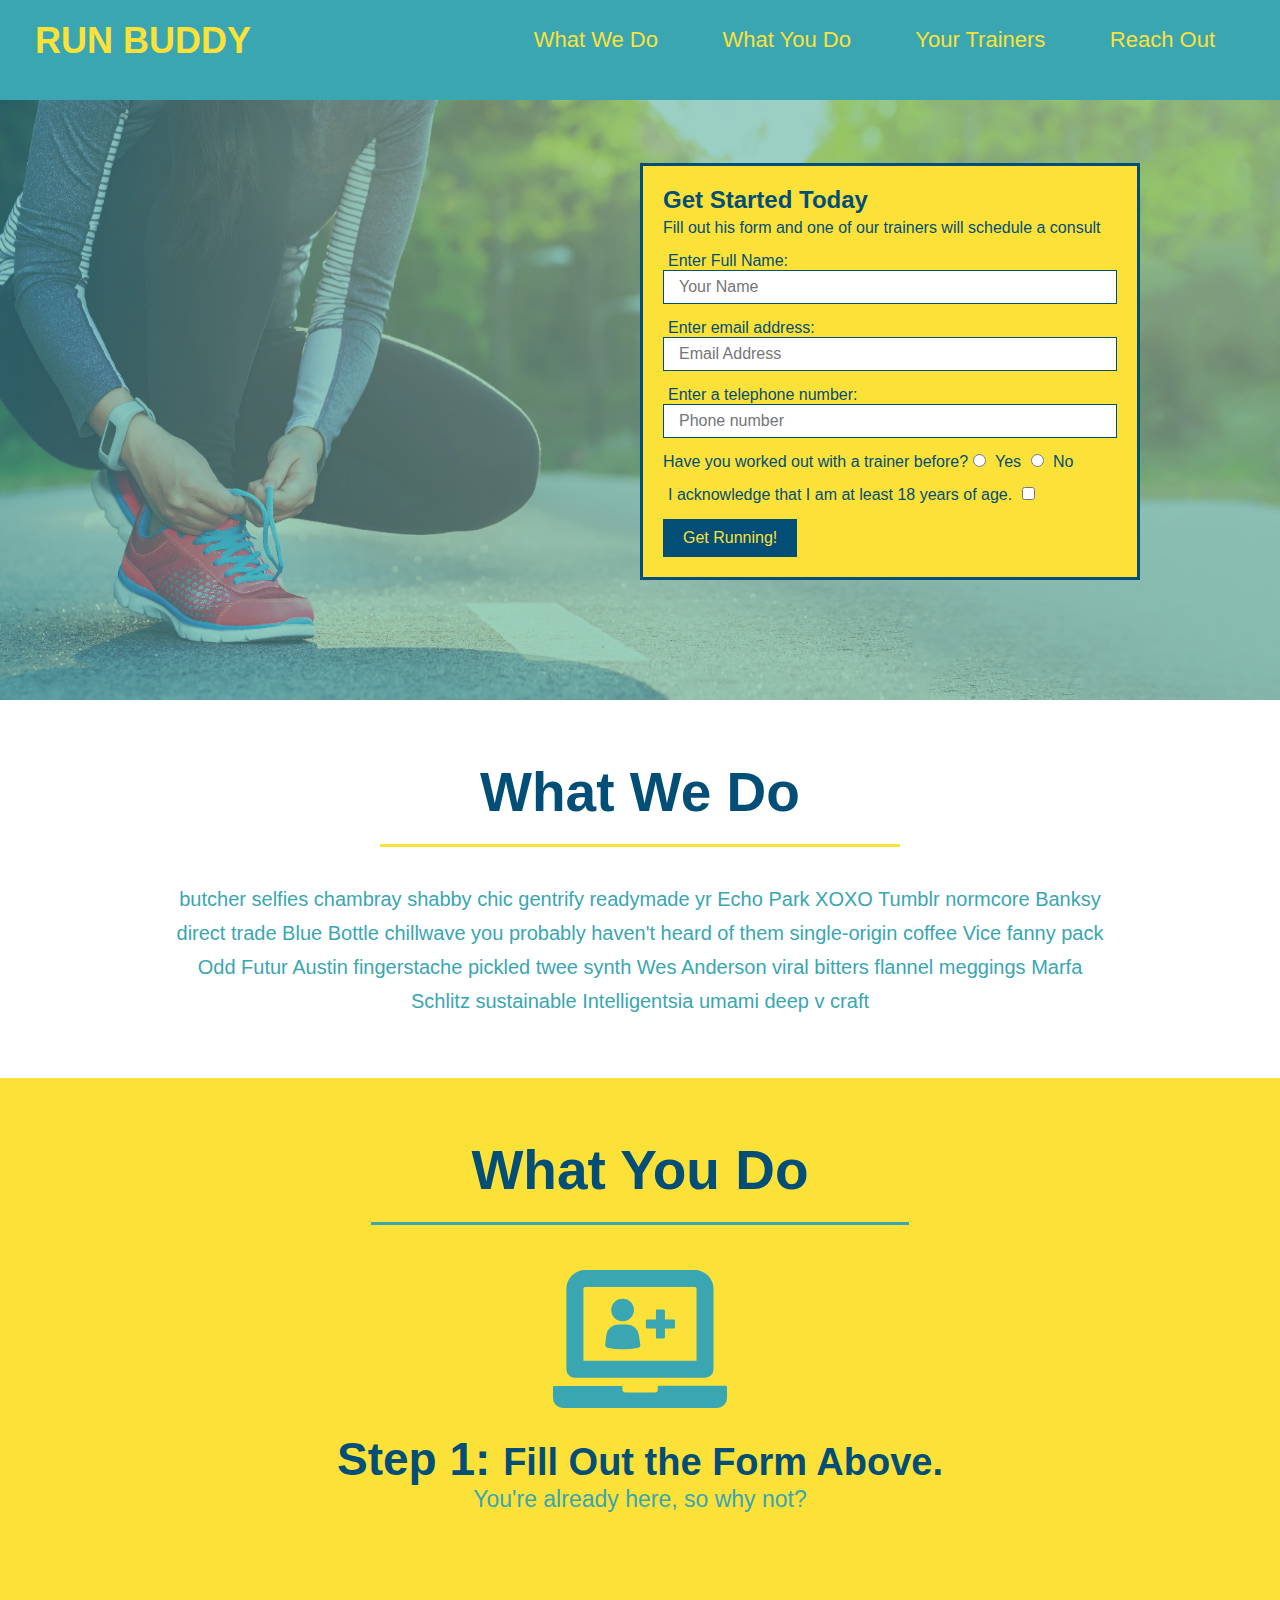
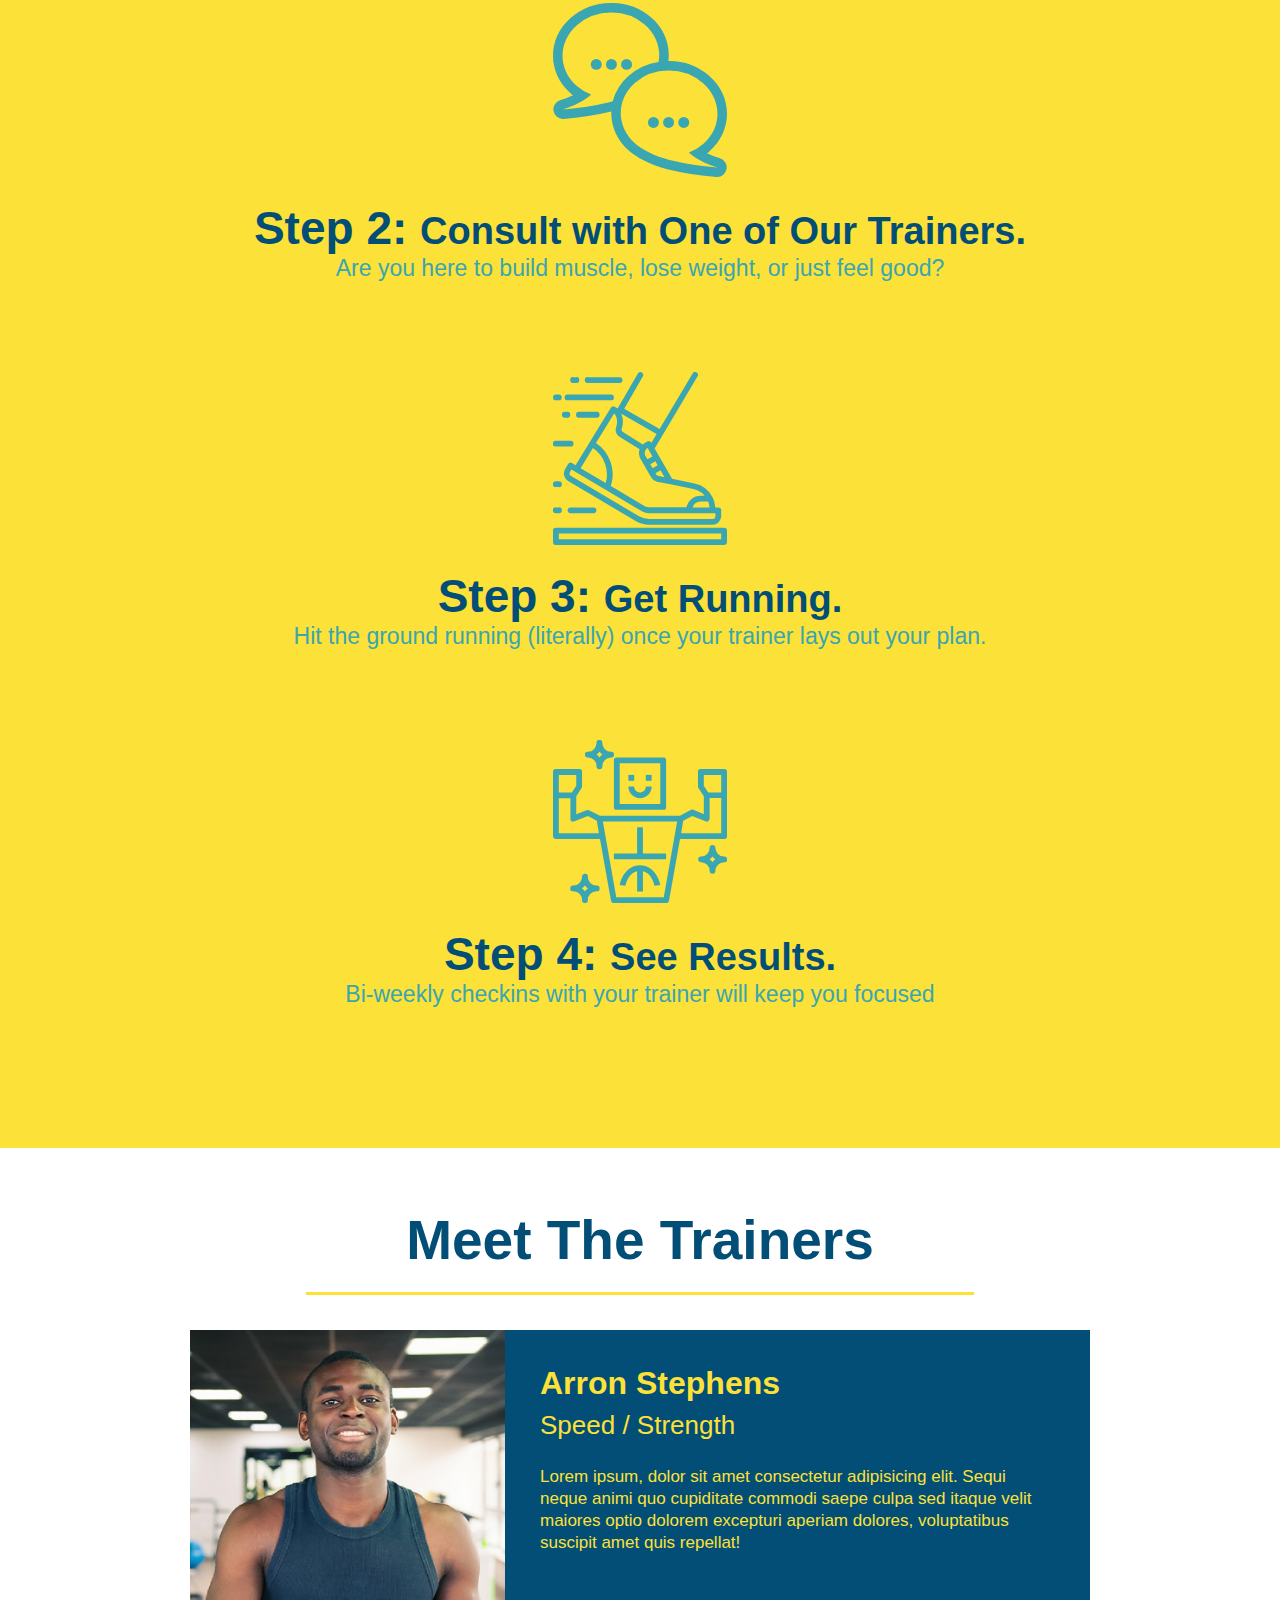
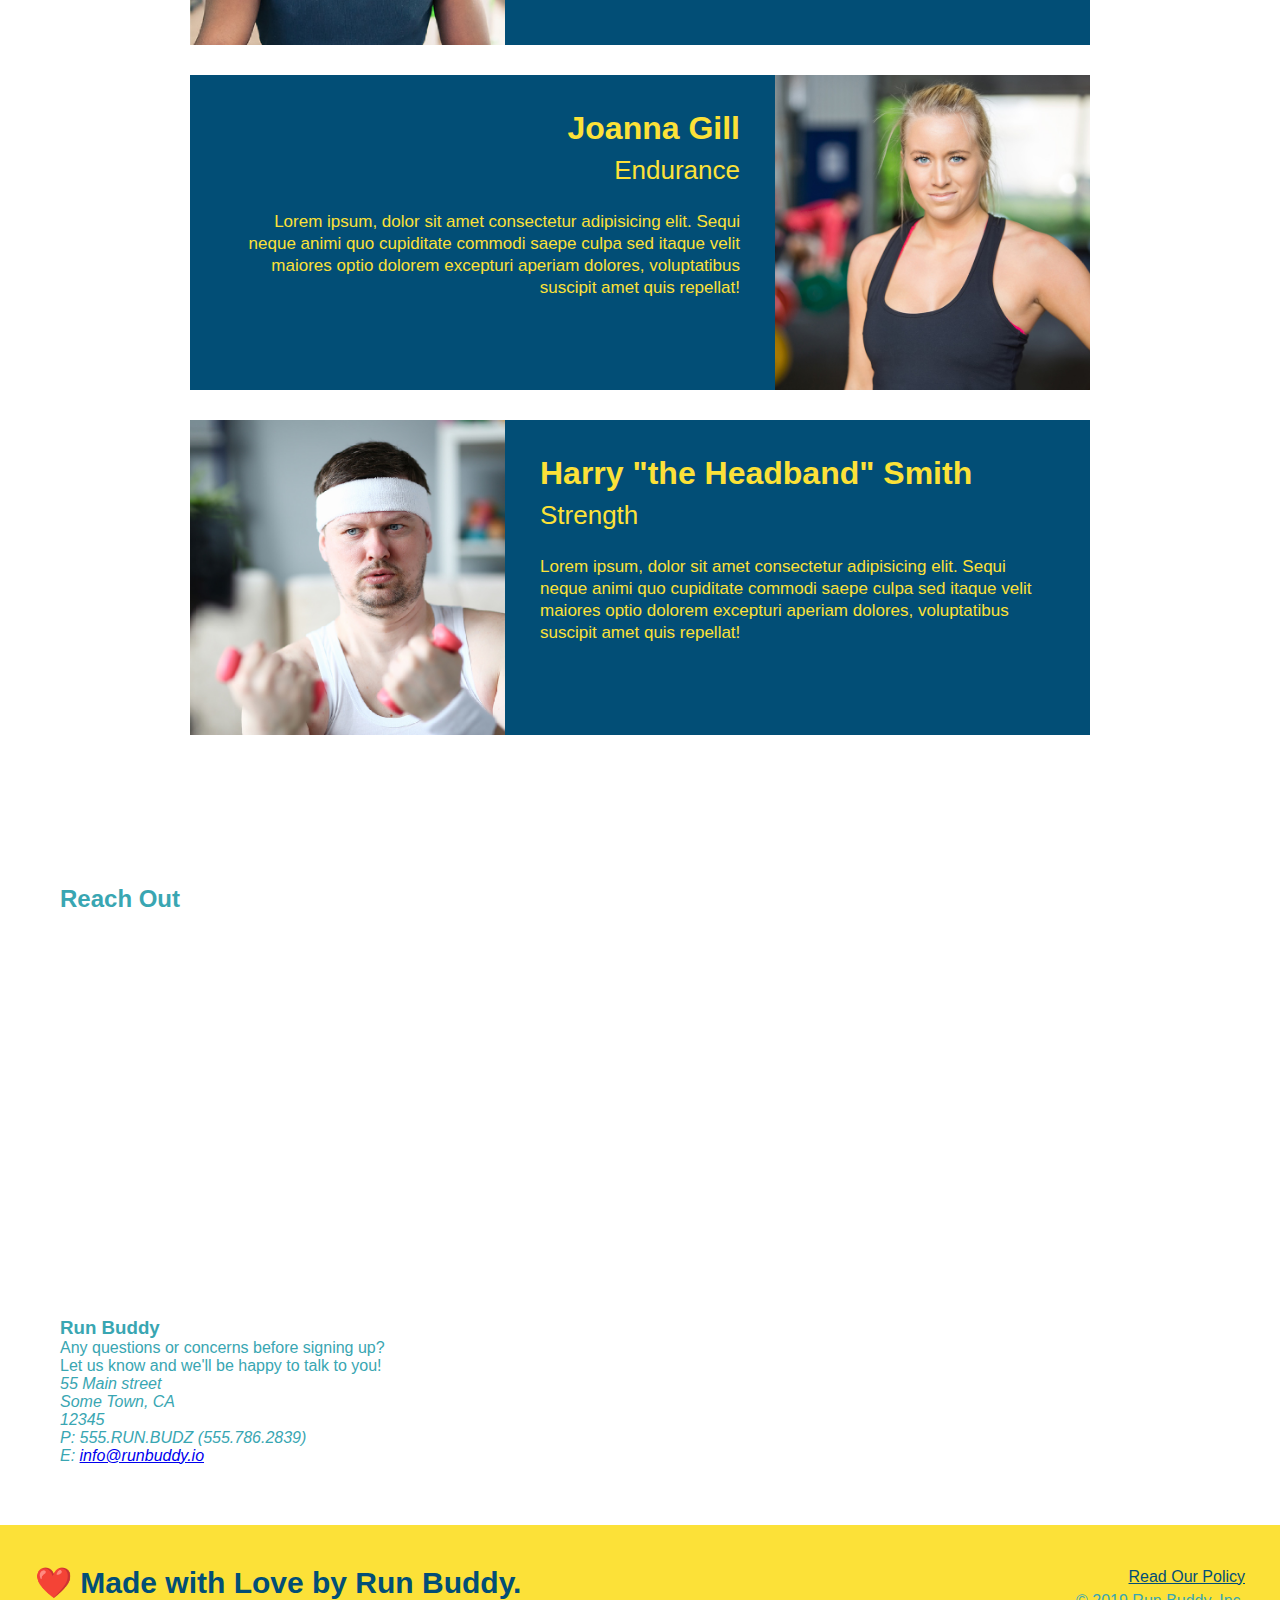
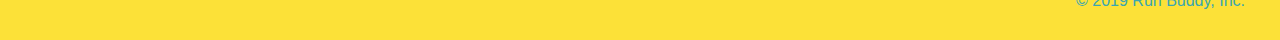
==== commit c6a81bfc: "add iframe" ====
--- a/index.html
+++ b/index.html
@@ -114,7 +114,7 @@
             </h2>
             <article class="trainer">
                 <img src="./assets1/images/trainer-1.jpg" alt=" Arron Stephens in his workout clothes, ready to pump iron" />
-                <div class="trainer-bio tex-left">
+                <div class="trainer-bio text-left">
                     <h3>Arron Stephens</h3>
                     <h4>Speed / Strength</h4>
                     <p>
@@ -125,7 +125,7 @@
             </article>
             <!-- second trainer bio-->
             <article class="trainer">
-                <div class="trainer-bio text right">
+                <div class="trainer-bio text-right">
                     <h3>Joanna Gill</h3>
                     <h4>Endurance</h4>
                     <p>
@@ -138,7 +138,7 @@
             <!-- thrid trainer bio-->
             <article class="trainer">
                 <img src="./assets1/images/trainer-3.jpg" alt="Harry Smith wearing a headband and lifting comically small pink weights" />
-                <div class="trainer-bio text left">
+                <div class="trainer-bio text-left">
                     <h3>Harry "the Headband" Smith</h3>
                     <h4>Strength</h4>
                     <p>
@@ -152,6 +152,30 @@
         <!--"reach out" section-->
         <section id="reach-out">
             <h2>Reach Out</h2>
+            <div class="contact-info">
+                <iframe src="https://www.google.com/maps/embed?pb=!1m18!1m12!1m3!1d3146.0107711907895!2d-120.42504448514697!3d37.953534479727246!2m3!1f0!2f0!3f0!3m2!1i1024!2i768!4f13.1!3m3!1m2!1s0x8090c46e315aaf1b%3A0xb32d2fcd2023b726!2sMain%20St%2C%20Jamestown%2C%20CA%2095327!5e0!3m2!1sen!2sus!4v1635446004694!5m2!1sen!2sus" 
+                width="400" 
+                height="400" 
+                style="border:0;" 
+                allowfullscreen="" 
+                loading="lazy">
+                </iframe>
+                </div>
+                <div>
+                    <h3>Run Buddy</h3>
+                    <p>
+                        Any questions or concerns before signing up?
+                        <br />
+                        Let us know and we'll be happy to talk to you!
+                    </p>
+                    <address>
+                        55 Main street <br/>
+                        Some Town, CA <br/>
+                        12345<br/>
+                        P: 555.RUN.BUDZ (555.786.2839)<br/>
+                        E: <a href="mailto:info@runbuddy.io">info@runbuddy.io</a>
+                    </address>
+                </div>
         </section>
         
      <footer>
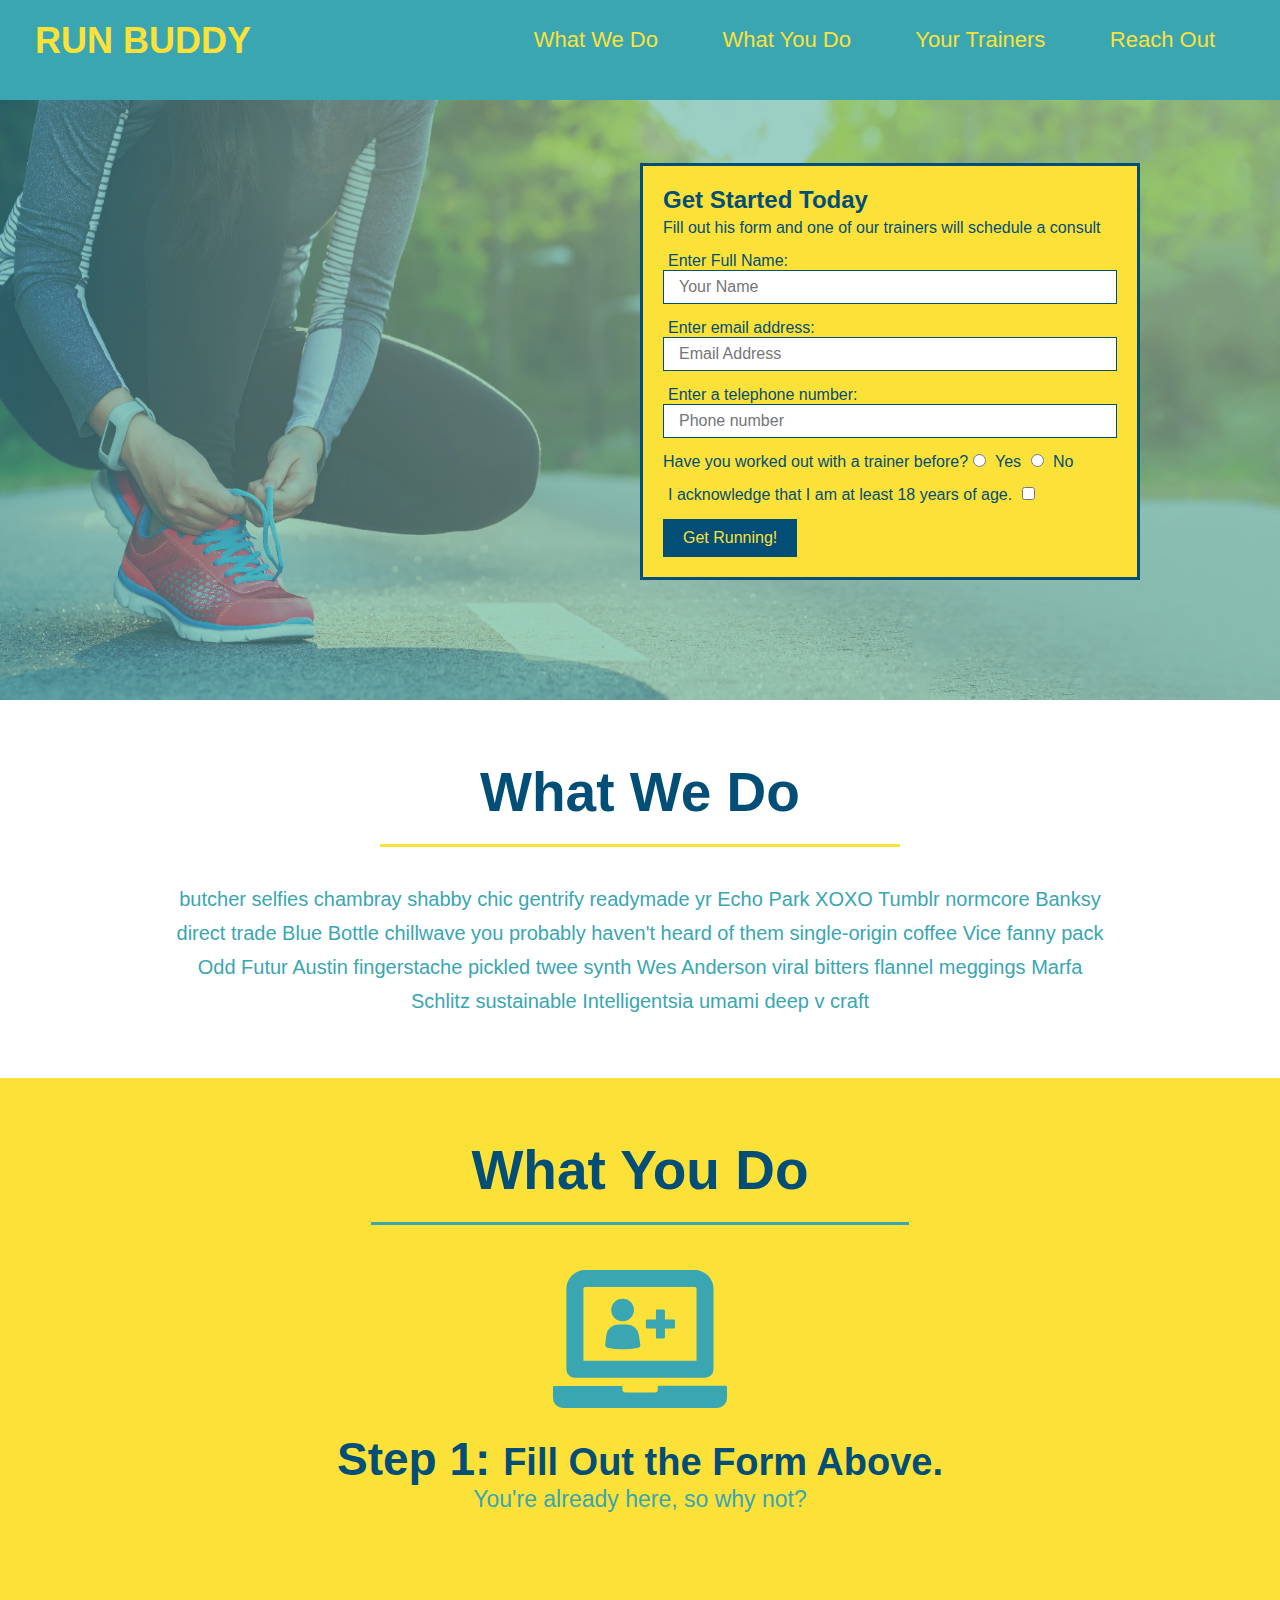
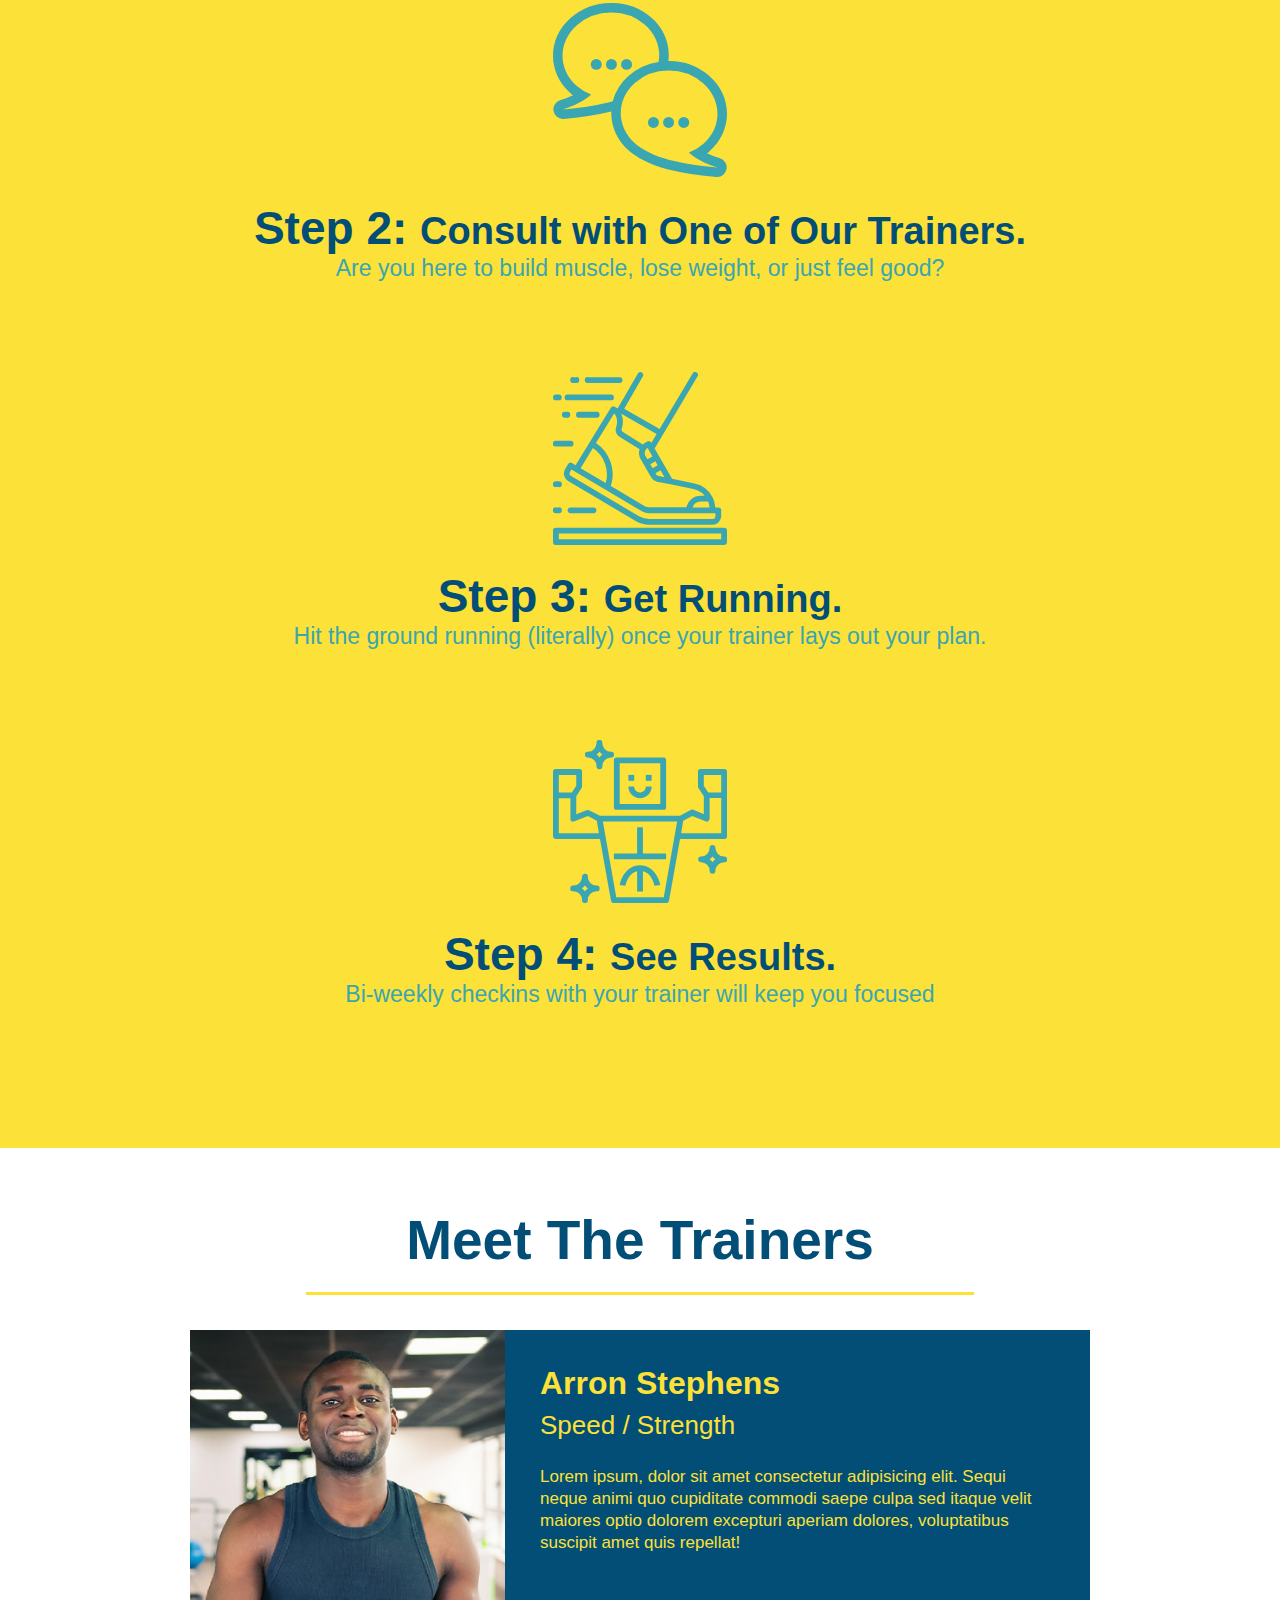
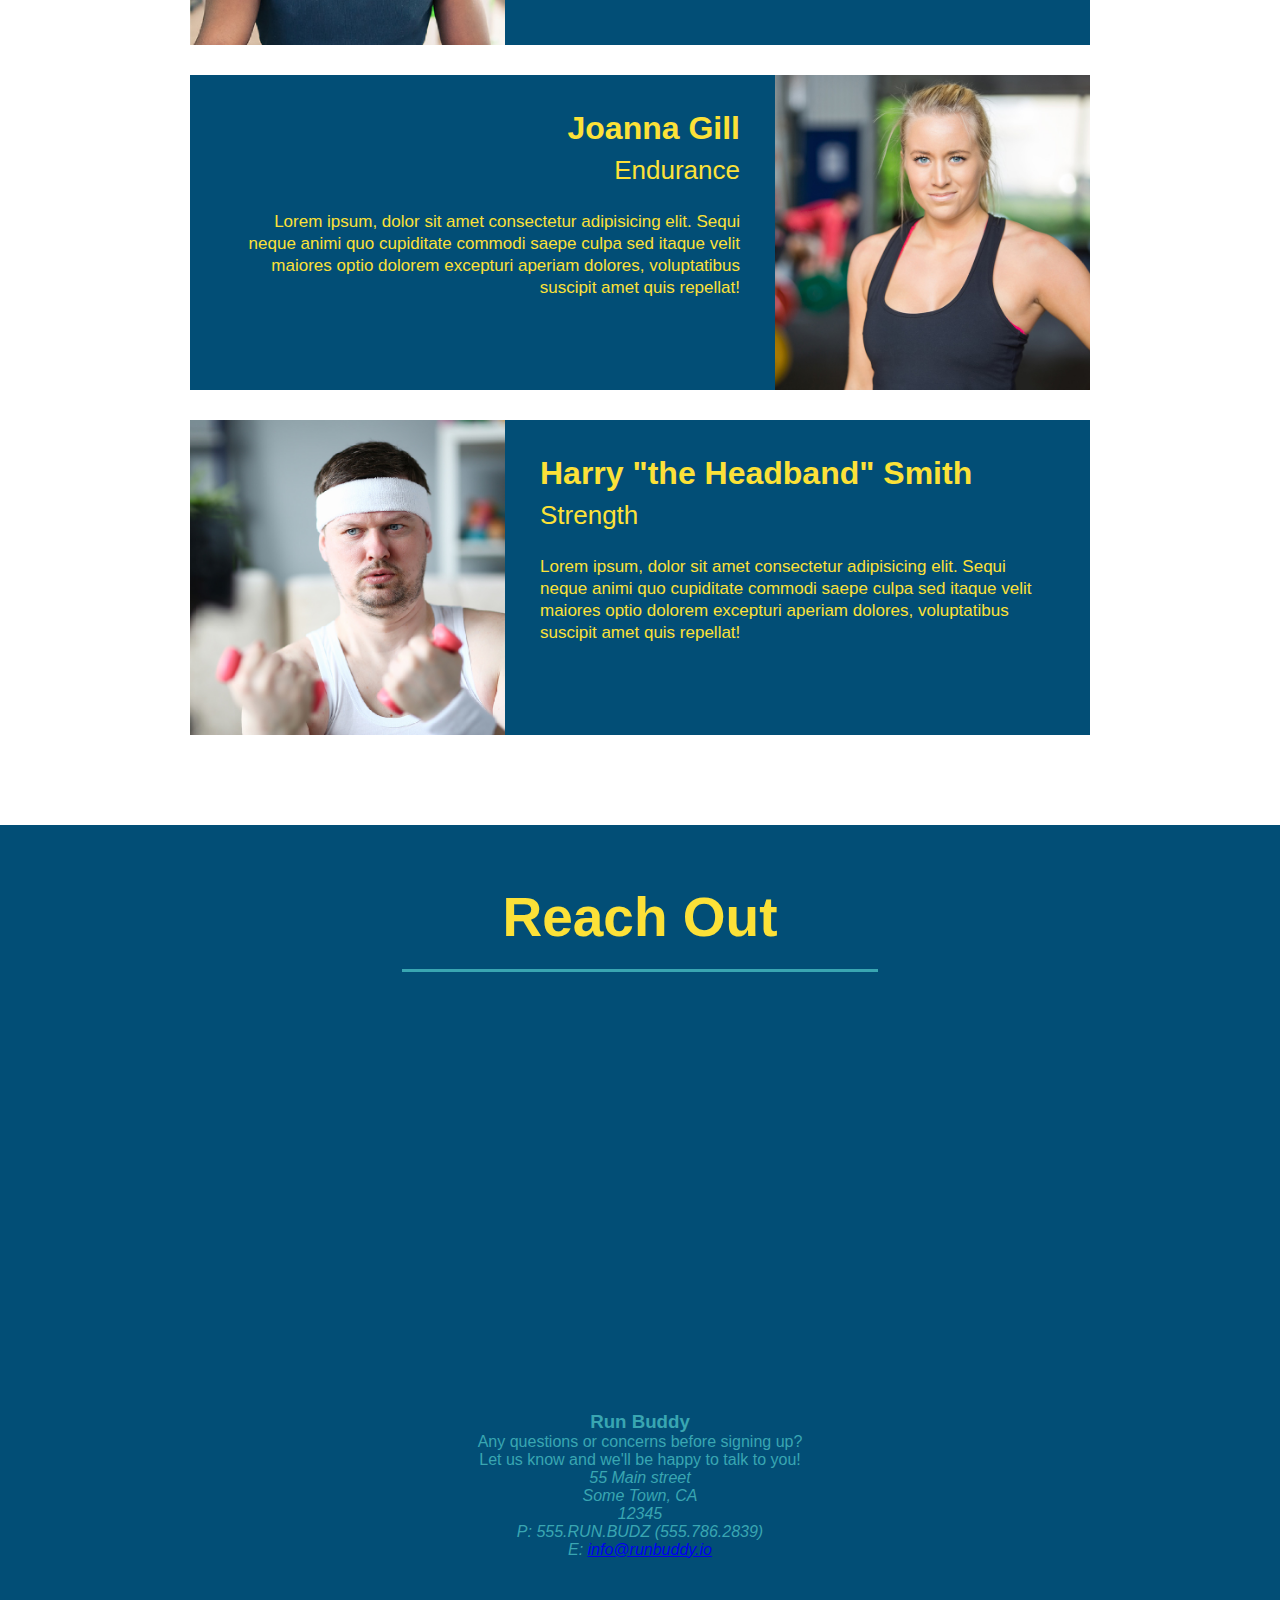
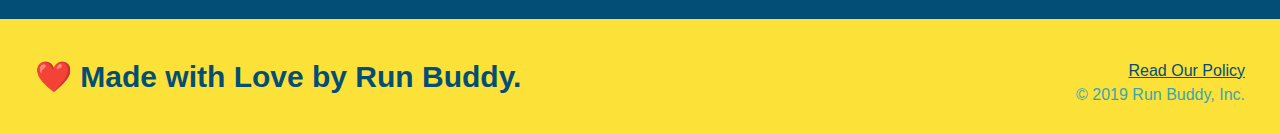
==== commit 2cd48c01: "style contact info" ====
--- a/index.html
+++ b/index.html
@@ -150,8 +150,8 @@
         </section>
 
         <!--"reach out" section-->
-        <section id="reach-out">
-            <h2>Reach Out</h2>
+        <section id="reach-out" class="contact">
+            <h2 class="section-title secondary-border">Reach Out</h2>
             <div class="contact-info">
                 <iframe src="https://www.google.com/maps/embed?pb=!1m18!1m12!1m3!1d3146.0107711907895!2d-120.42504448514697!3d37.953534479727246!2m3!1f0!2f0!3f0!3m2!1i1024!2i768!4f13.1!3m3!1m2!1s0x8090c46e315aaf1b%3A0xb32d2fcd2023b726!2sMain%20St%2C%20Jamestown%2C%20CA%2095327!5e0!3m2!1sen!2sus!4v1635446004694!5m2!1sen!2sus" 
                 width="400" 
--- a/assets1/css/style.css
+++ b/assets1/css/style.css
@@ -215,3 +215,23 @@
 .text-right {
     text-align: right;
 }
+.contact {
+    text-align: center;
+    background: #024e76;
+}
+.contact h2 {
+    color: #fce138;
+}
+.contact-info iframe {
+    width: 400px;
+    height: 400px;
+}
+.contact-info div {
+    width: 410px;
+    display: inline-block;
+    vertical-align: top;
+    text-align: left;
+    margin 30px 0 0 60px;
+    color: white;
+}
+
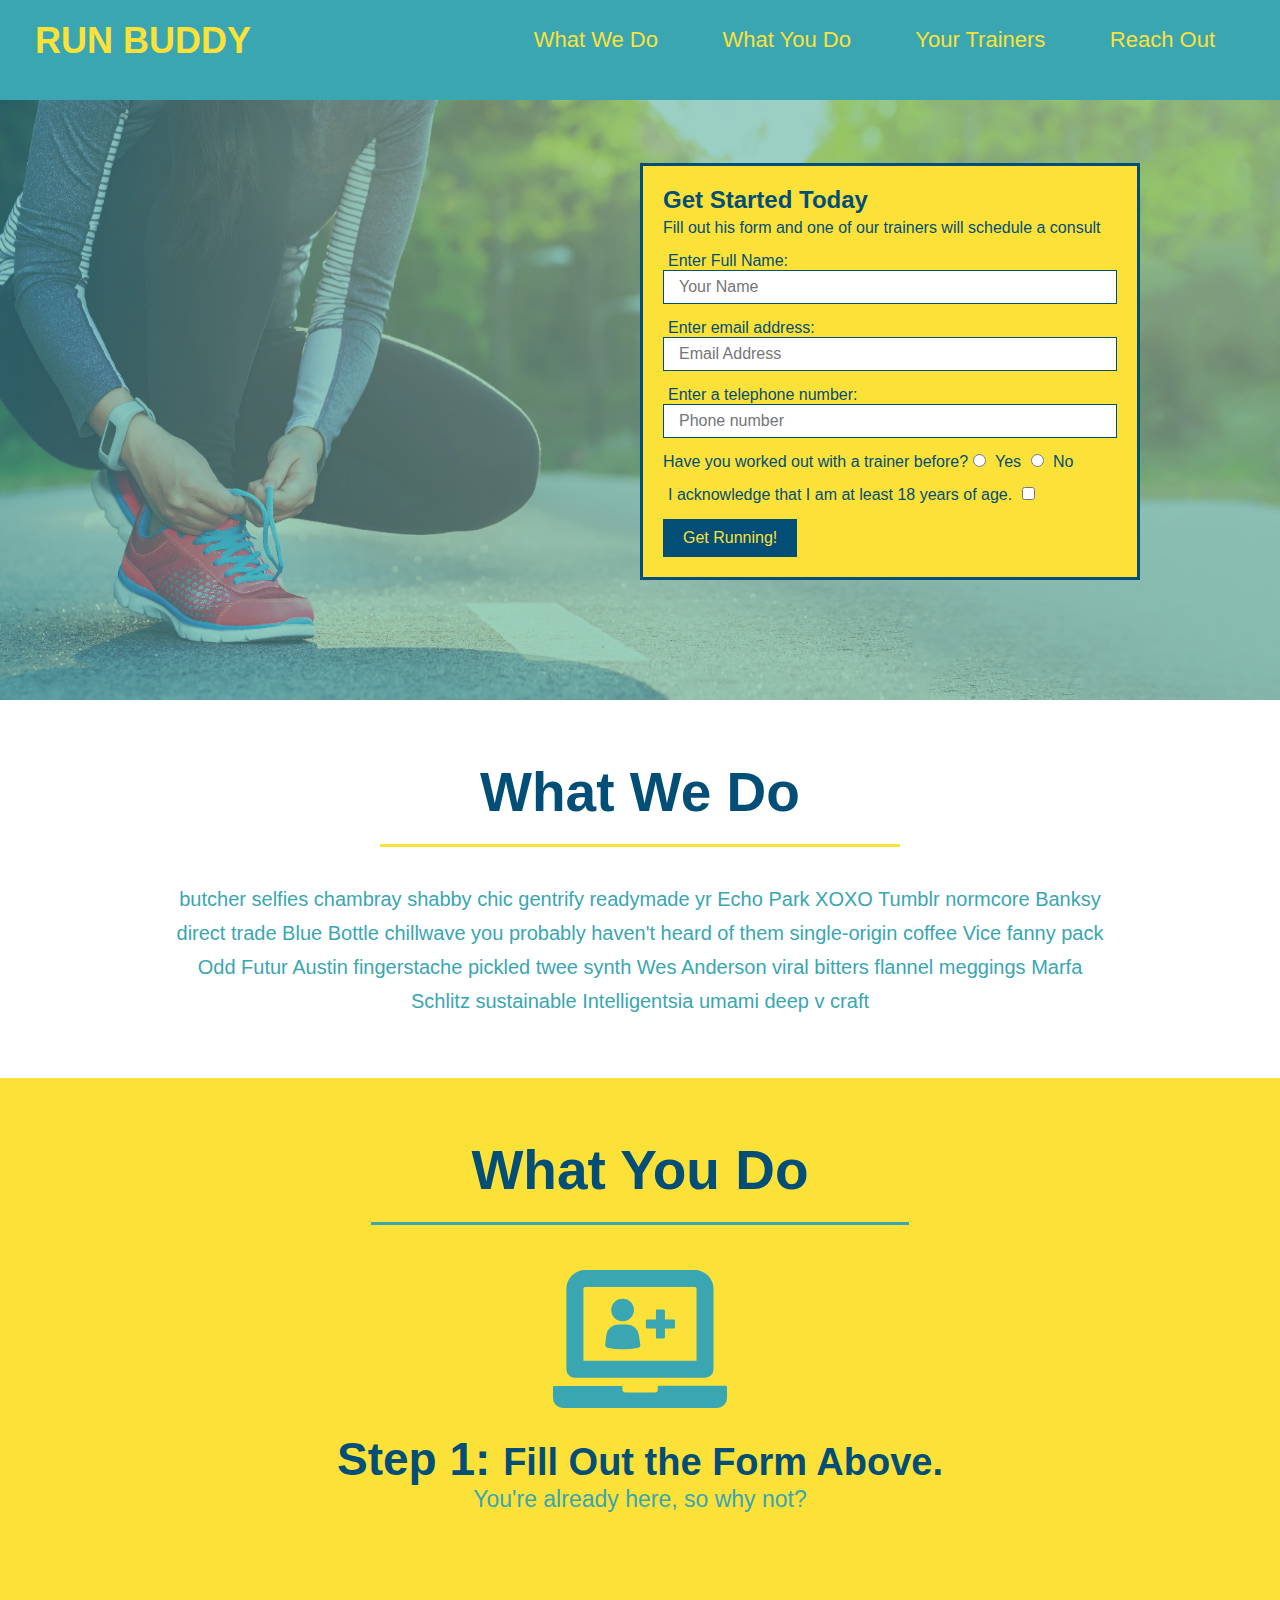
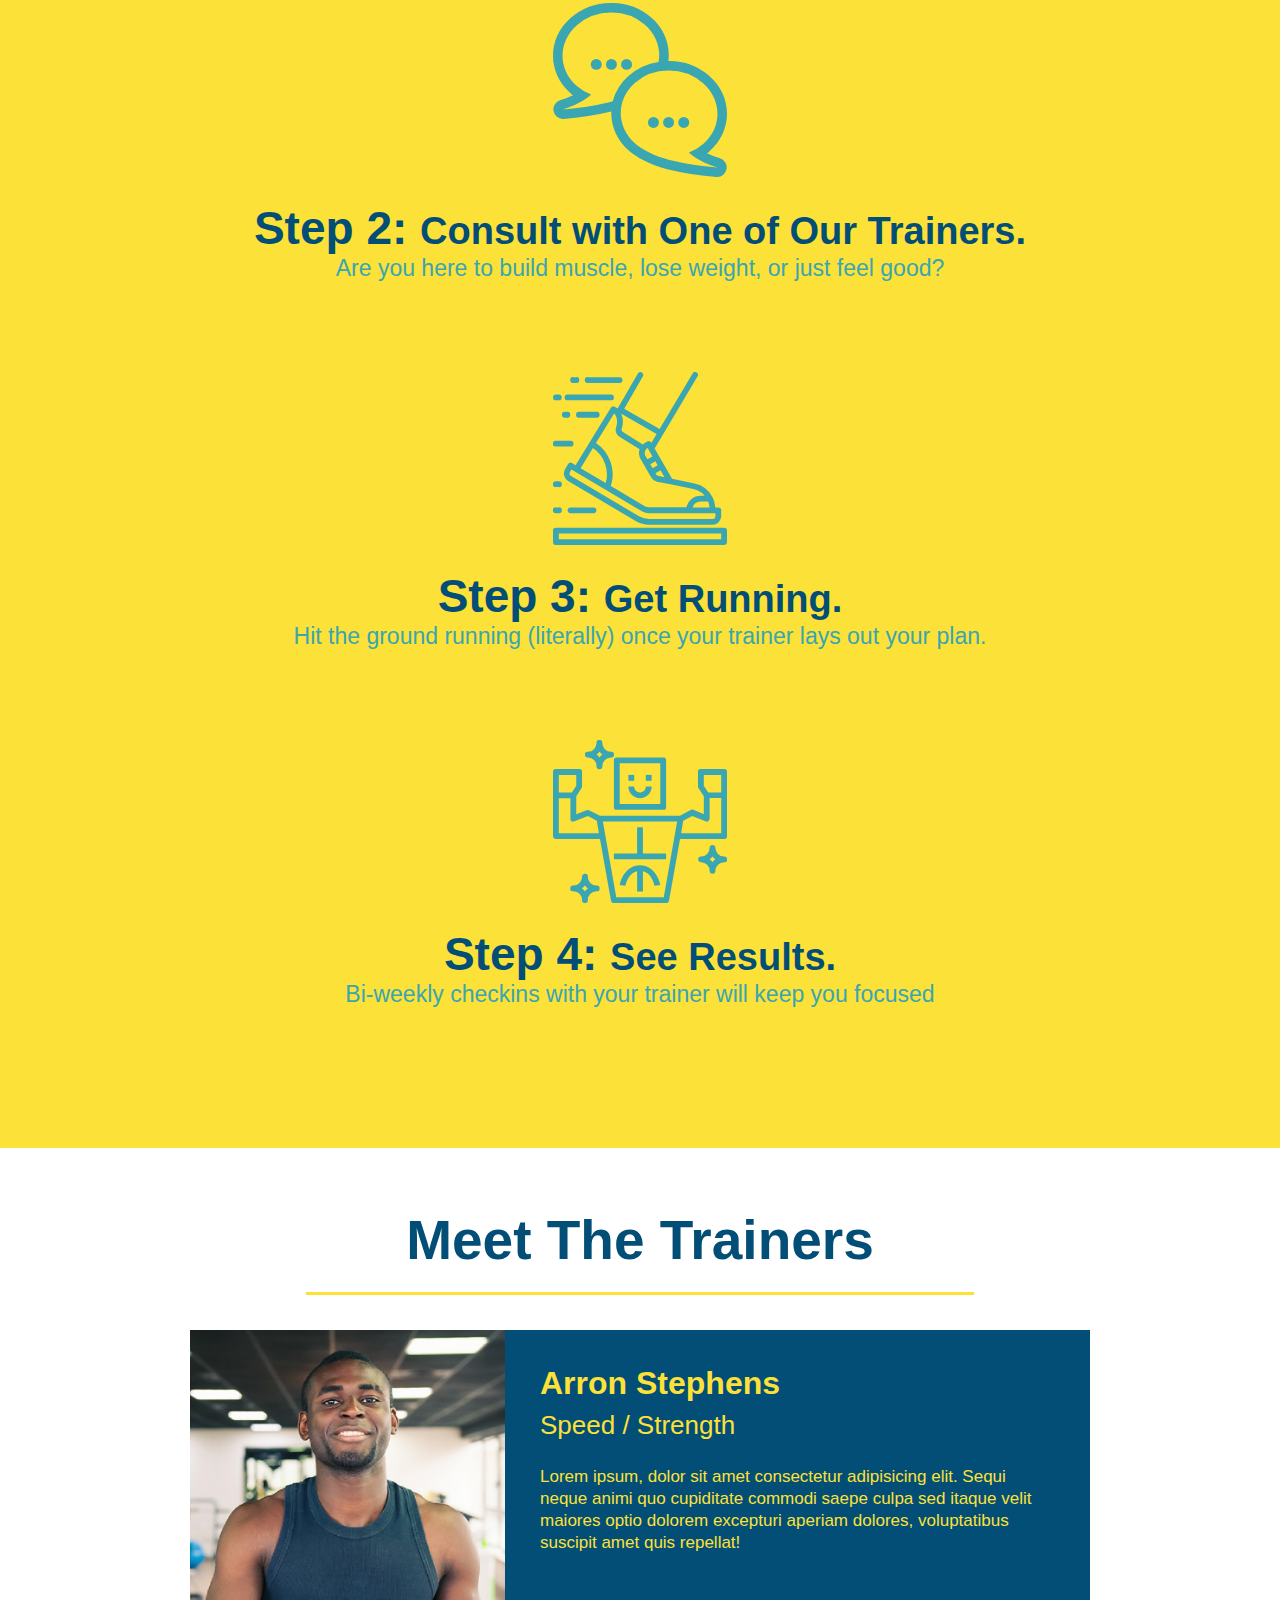
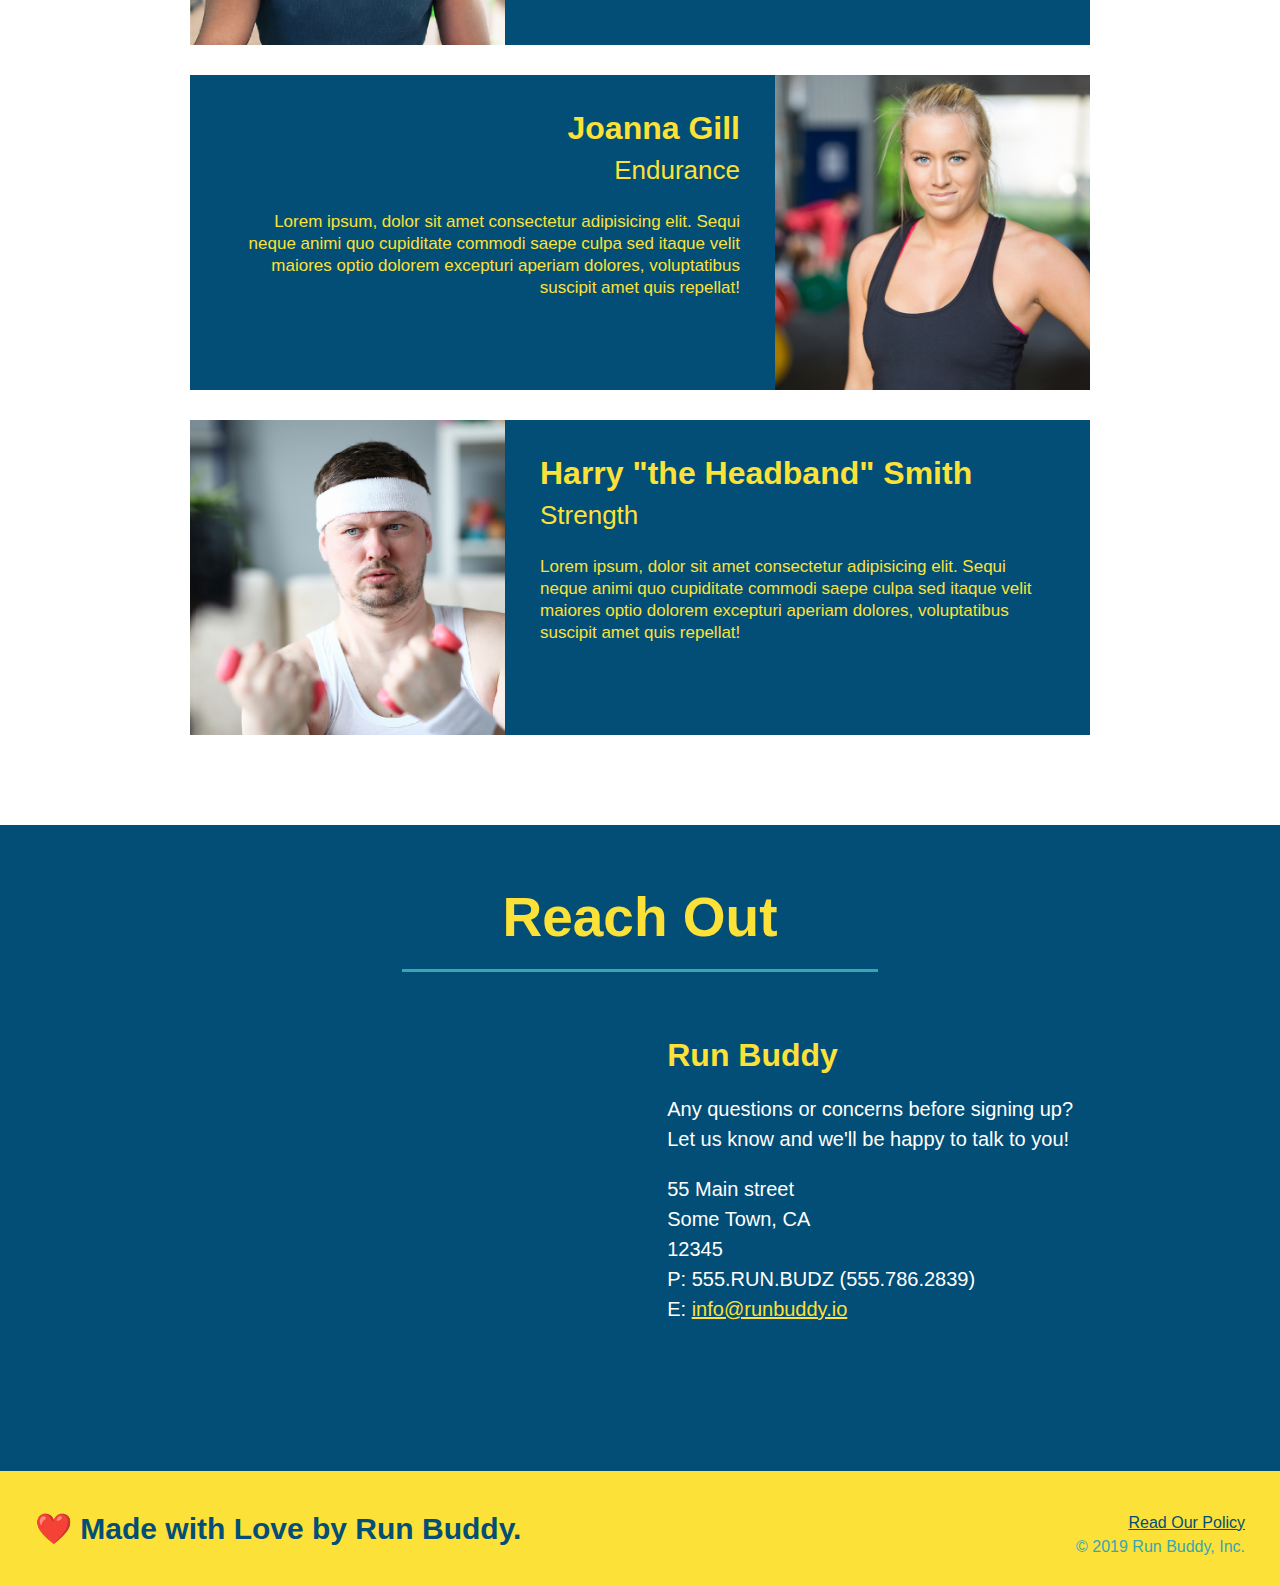
==== commit 2264d100: "finished product" ====
--- a/index.html
+++ b/index.html
@@ -153,20 +153,18 @@
         <section id="reach-out" class="contact">
             <h2 class="section-title secondary-border">Reach Out</h2>
             <div class="contact-info">
-                <iframe src="https://www.google.com/maps/embed?pb=!1m18!1m12!1m3!1d3146.0107711907895!2d-120.42504448514697!3d37.953534479727246!2m3!1f0!2f0!3f0!3m2!1i1024!2i768!4f13.1!3m3!1m2!1s0x8090c46e315aaf1b%3A0xb32d2fcd2023b726!2sMain%20St%2C%20Jamestown%2C%20CA%2095327!5e0!3m2!1sen!2sus!4v1635446004694!5m2!1sen!2sus" 
-                width="400" 
-                height="400" 
+                <iframe 
+                src="https://www.google.com/maps/embed?pb=!1m18!1m12!1m3!1d3146.0107711907895!2d-120.42504448514697!3d37.953534479727246!2m3!1f0!2f0!3f0!3m2!1i1024!2i768!4f13.1!3m3!1m2!1s0x8090c46e315aaf1b%3A0xb32d2fcd2023b726!2sMain%20St%2C%20Jamestown%2C%20CA%2095327!5e0!3m2!1sen!2sus!4v1635446004694!5m2!1sen!2sus"  
                 style="border:0;" 
                 allowfullscreen="" 
                 loading="lazy">
                 </iframe>
-                </div>
                 <div>
                     <h3>Run Buddy</h3>
                     <p>
-                        Any questions or concerns before signing up?
-                        <br />
-                        Let us know and we'll be happy to talk to you!
+                      Any questions or concerns before signing up?
+                      <br />
+                      Let us know and we'll be happy to talk to you!
                     </p>
                     <address>
                         55 Main street <br/>
@@ -176,6 +174,7 @@
                         E: <a href="mailto:info@runbuddy.io">info@runbuddy.io</a>
                     </address>
                 </div>
+            </div>
         </section>
         
      <footer>
--- a/assets1/css/style.css
+++ b/assets1/css/style.css
@@ -231,7 +231,28 @@
     display: inline-block;
     vertical-align: top;
     text-align: left;
-    margin 30px 0 0 60px;
+    margin: 30px 0 0 60px;
     color: white;
 }
-
+.contact-info h3 { 
+    color: #fce138;
+    font-size: 32px;
+}
+.contact-info p, .contact-info address {
+    margin: 20px 0;
+    line-height: 1.5;
+    font-size: 20px;
+    font-style: normal;
+}
+.contact-info a {
+    color: #fce138;
+}
+.contact-info1 div{
+    width: 410px;
+    display: inline-flex;
+    vertical-align: top;
+    text-align: left;
+    margin: 30px 0 0 60px;
+    color: white;
+}
+
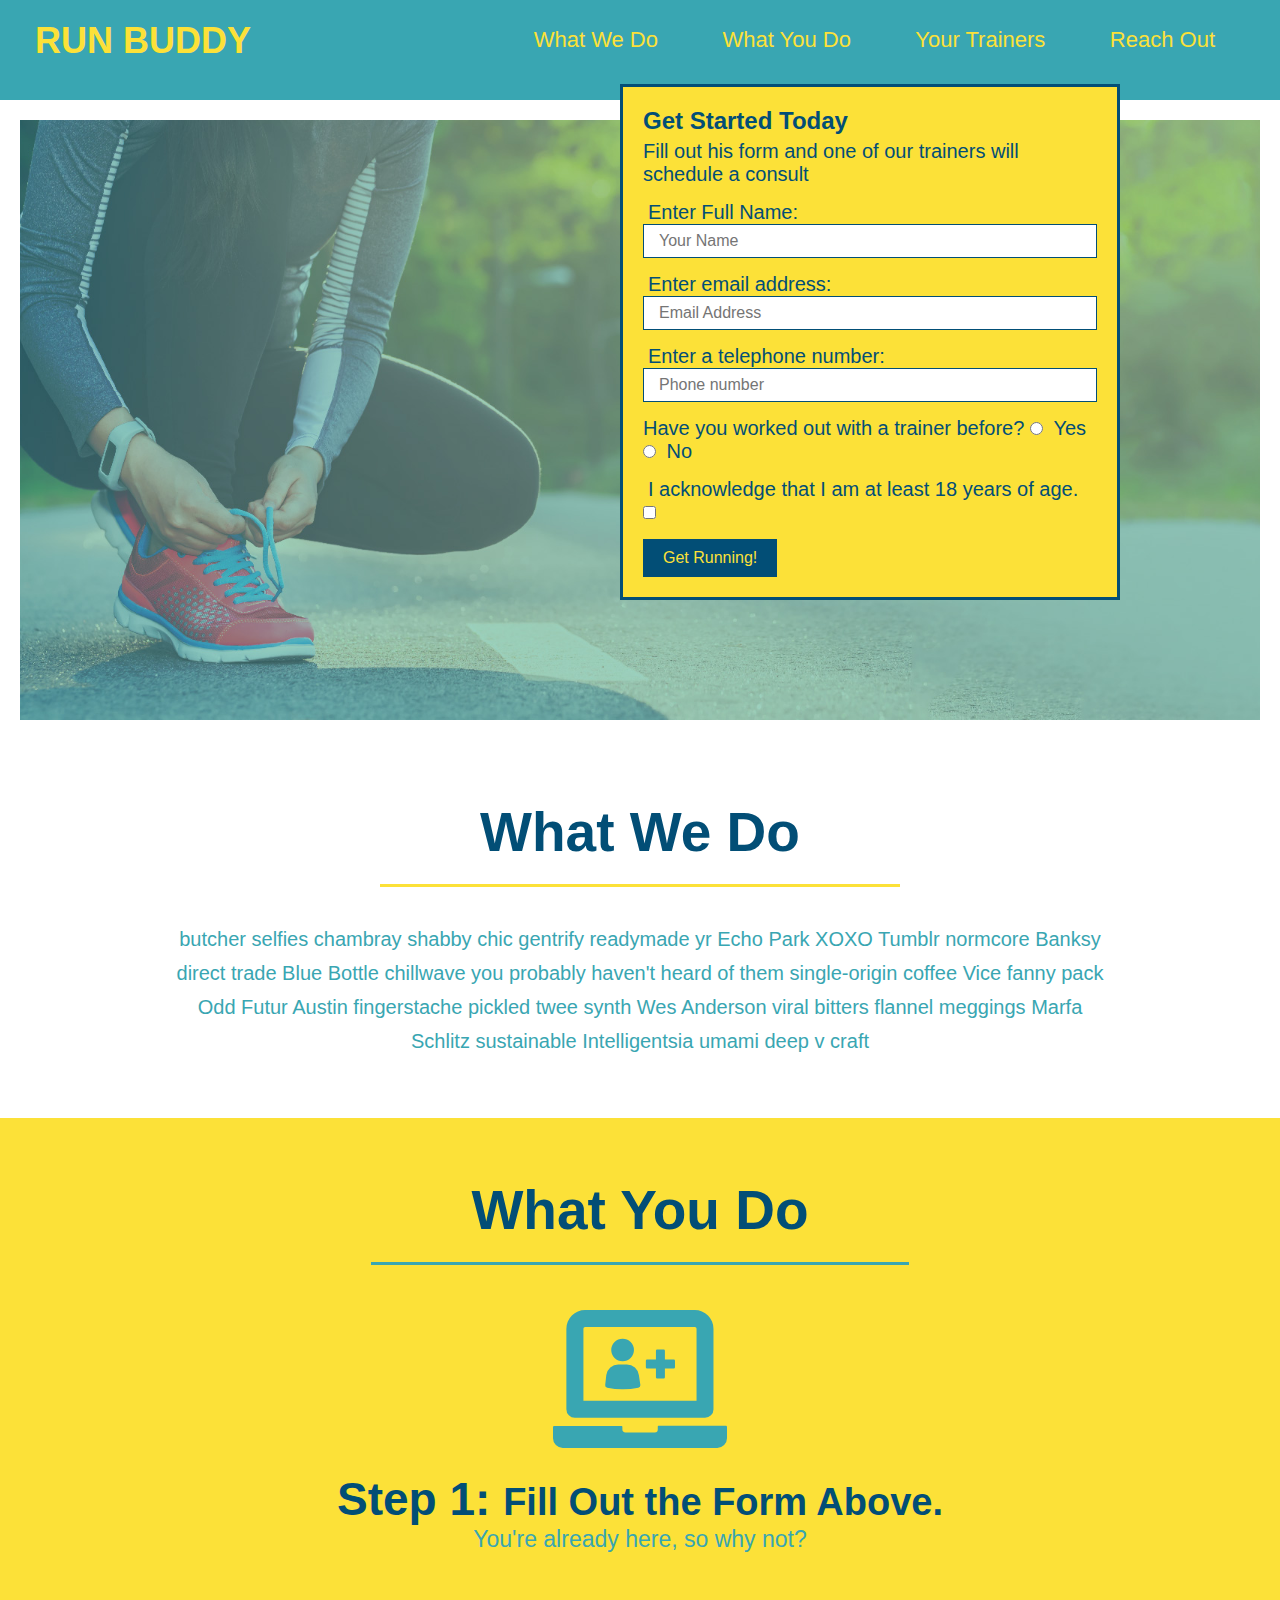
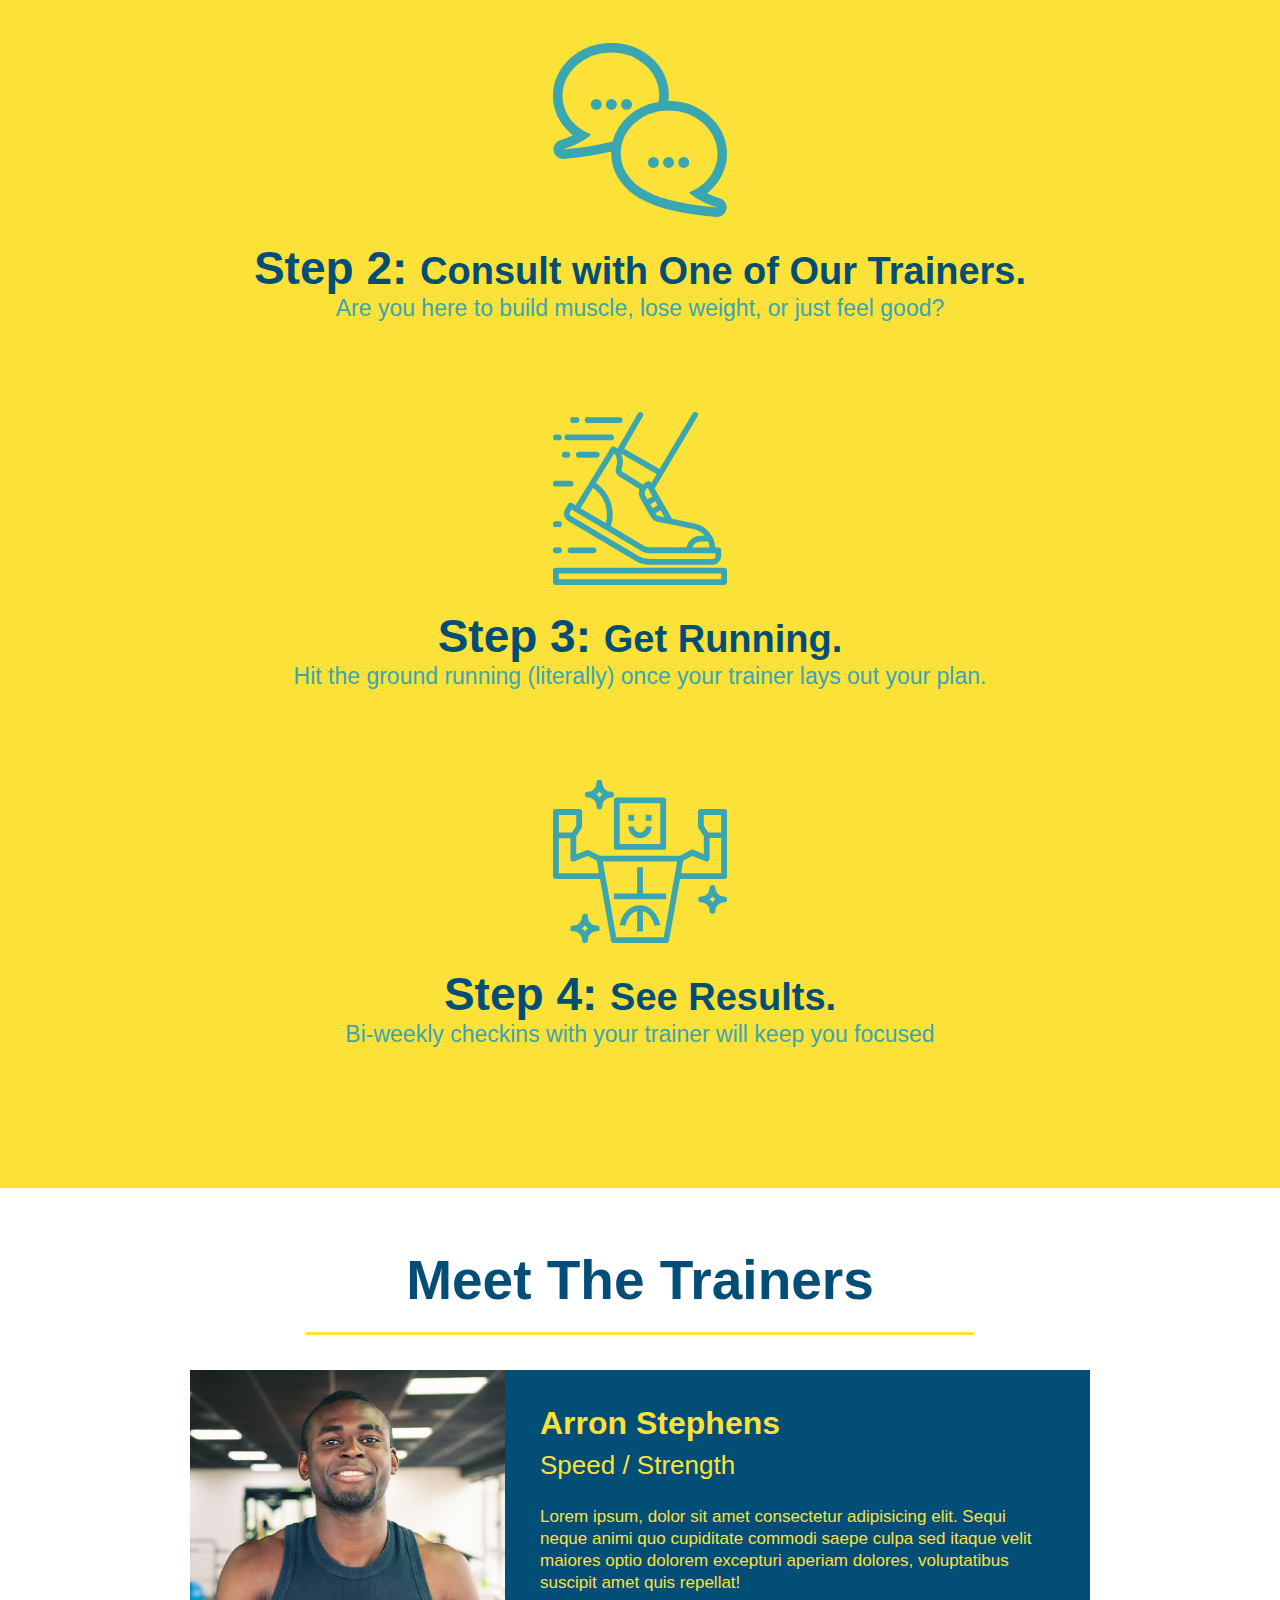
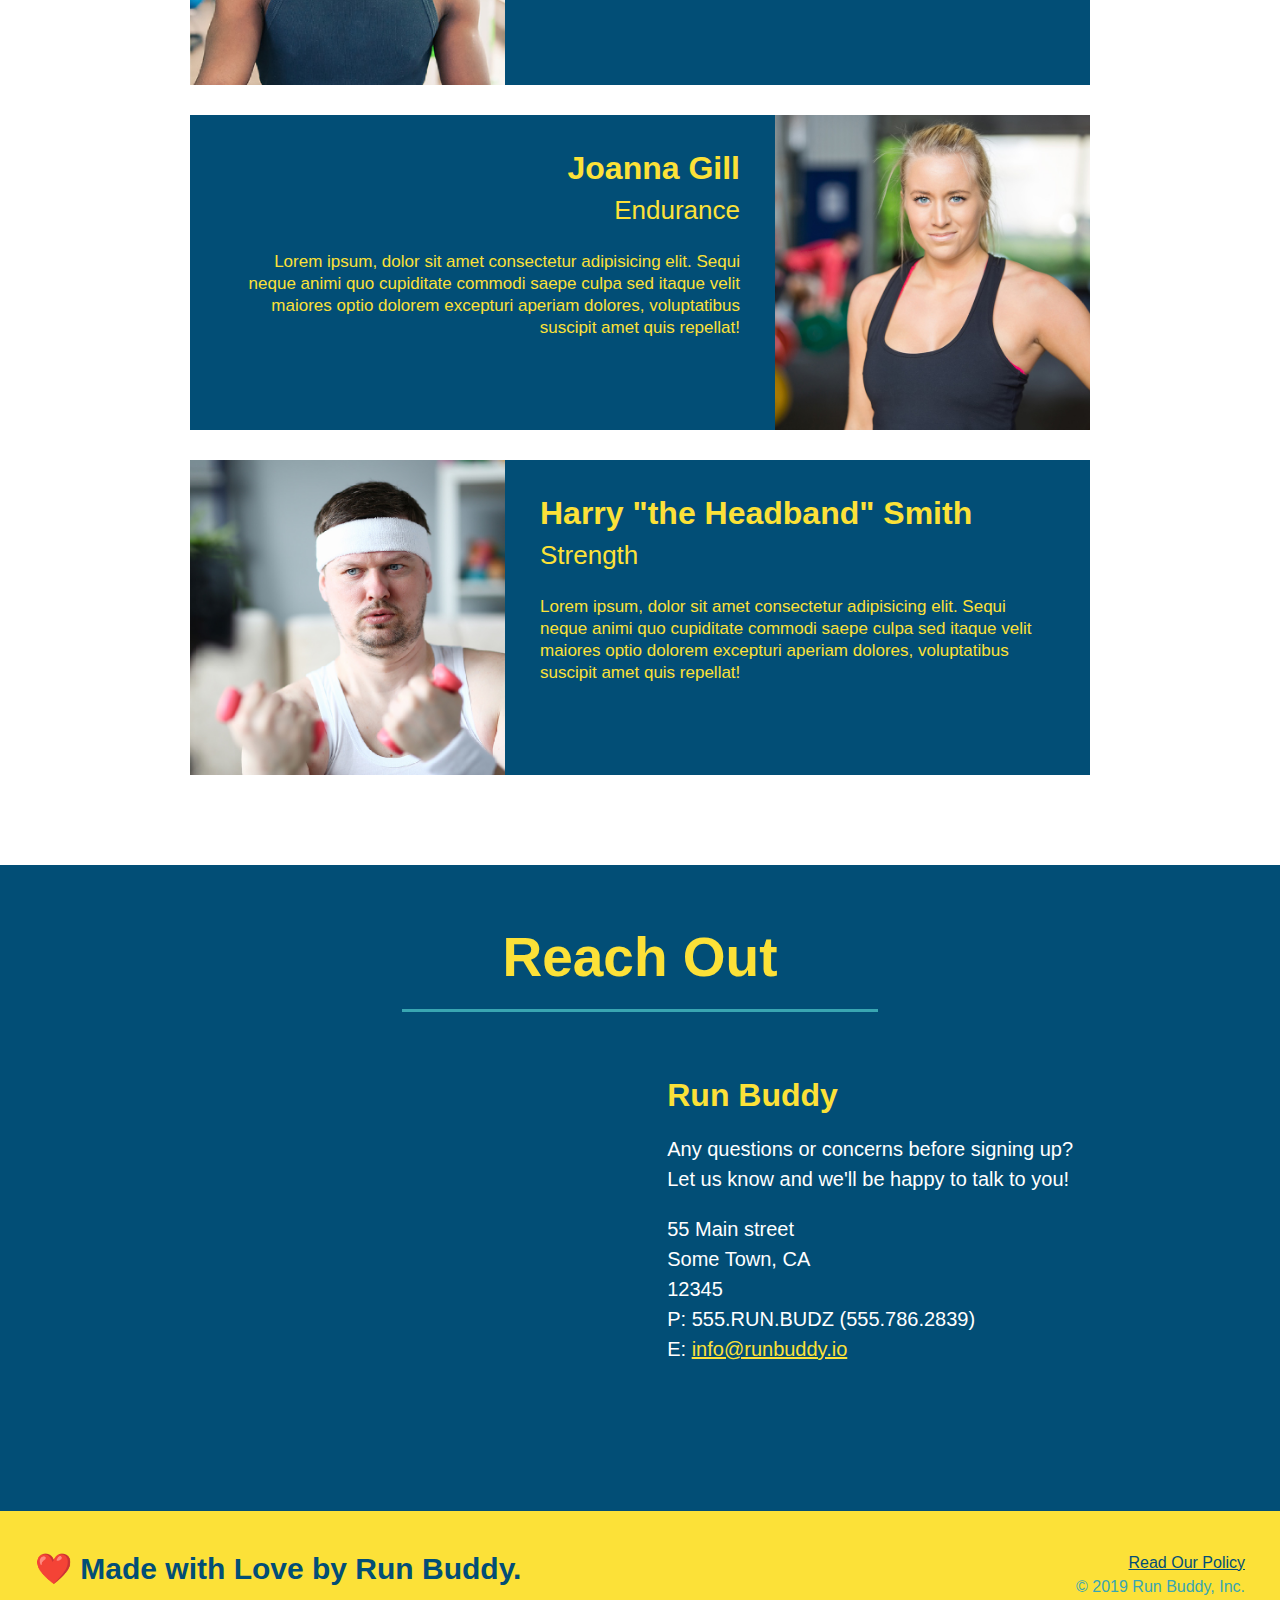
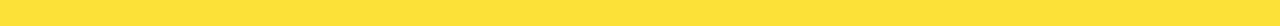
==== commit ce81d055: "privacy policy" ====
--- a/index.html
+++ b/index.html
@@ -180,7 +180,7 @@
      <footer>
         <h2> ❤️ Made with Love by Run Buddy.</h2>
         <div>
-            <a href="#">Read Our Policy</a><br />
+            <a href="./privacy-policy.html#Read-our-policy">Read Our Policy</a><br />
             &copy; 2019 Run Buddy, Inc.
         </div>
     </footer>
--- a/assets1/css/style.css
+++ b/assets1/css/style.css
@@ -238,7 +238,8 @@
     color: #fce138;
     font-size: 32px;
 }
-.contact-info p, .contact-info address {
+.contact-info p, 
+.contact-info address {
     margin: 20px 0;
     line-height: 1.5;
     font-size: 20px;
@@ -247,12 +248,22 @@
 .contact-info a {
     color: #fce138;
 }
-.contact-info1 div{
-    width: 410px;
-    display: inline-flex;
-    vertical-align: top;
-    text-align: left;
-    margin: 30px 0 0 60px;
-    color: white;
-}
-
+.hero {
+    margin: 20px;
+    background-color: white;
+    font-size: 20px;
+    color: blue;
+}
+
+.hero-secondary {
+    margin: 20px;
+    background-color: black;
+    font-size: 20px;
+    color: red;
+}
+.secondary-content {
+    background-color:white;
+    color:#39a6b2;
+    
+}
+
